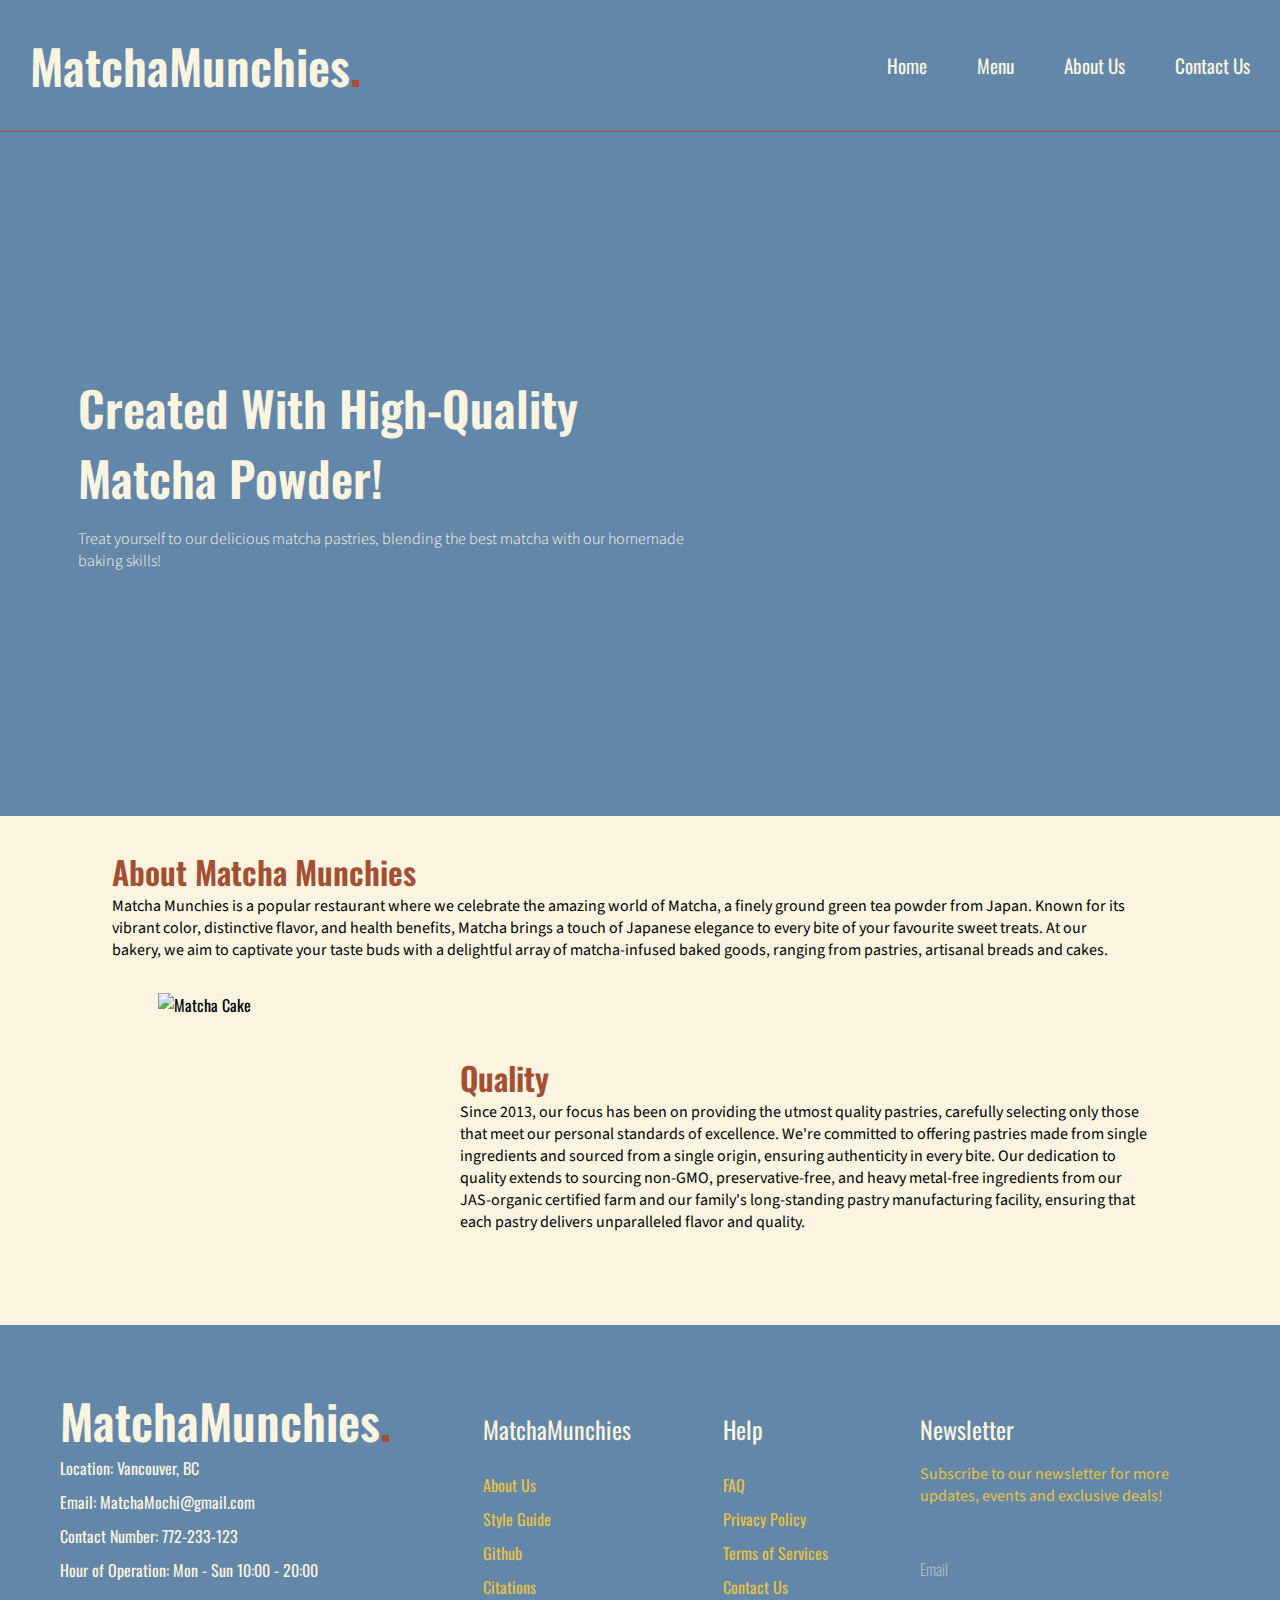
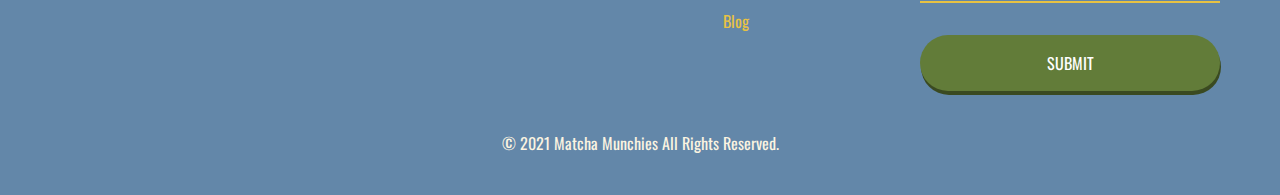
==== about-us.html @ 97a37f72 "Edit all html and css" ====
<!DOCTYPE html>
<html lang="en">

<head>
  <meta charset="utf-8" />
  <meta name="viewport" content="width=device-width, initial-scale=1.0">
  <title>About Us</title>

  <link rel="stylesheet" href="css/main3.css">
  <link rel="stylesheet" href="https://fonts.googleapis.com/css?family=Oswald">
	<link rel="stylesheet" href="https://fonts.googleapis.com/css?family=Source%20Sans%20Pro">
	  <link rel="stylesheet" href="https://fonts.googleapis.com/css2?family=Material+Symbols+Outlined:opsz,wght,FILL,GRAD@24,400,0,0">

</head>


<body class="about-us-page">

  <header>
    <nav class="navbar">
        <a class="logo" href="index.html">MatchaMunchies<span>.</span></a>
        <ul class="menu-links">
          <li><span id="close-menu-btn" class="material-symbols-outlined">close</span></li>
            <li><a href='index.html'>Home</a></li>
            <li><a href='menu.html'>Menu</a></li>
            <li><a href='about-us.html'>About Us</a></li>
            <li><a href='contact.html'>Contact Us</a></li>
        </ul>
        <span id="hamburger-btn" class="material-symbols-outlined">menu</span>
    </nav>
  </header> 

  <script>
    const header = document.querySelector("header");
    const hamburgerBtn = document.querySelector("#hamburger-btn");
    const closeMenuBtn = document.querySelector("#close-menu-btn");

    <!-- for mobile -->
    hamburgerBtn.addEventListener("click", () => header.classList.toggle("show-mobile-menu"));

    closeMenuBtn.addEventListener("click", () => hamburgerBtn.click());
 
  </script>
  

    <!-- Matcha restaurant: https://www.chiangmaicitylife.com/clg/food-drink/coffeeshops-tearooms/magokoro-teahouse-and-matcha-cafe/-->
    <!-- About Us Hero Image: https://chef.studio/matcha-choux-au-craquelin/-->

    <br><br><br><br>
    <!--
    <div class="hero-container">
      <img src="image/pastries.png" alt="Pastry" class="hero-image image-right">
      <blockquote>Treat yourself to our delicious matcha pastries, blending the best matcha with our homemade baking skills!</blockquote>
    </div>
  -->

    <section class="hero-section">
      <div class="content">
        <h2>Created With High-Quality Matcha Powder!</h2>
          <p>Treat yourself to our delicious matcha pastries, blending the best matcha with our homemade baking skills!</p>
      </div>
    </section>
    
    <section class="about-detail">
      <div class="about-company">
        <div class="about-company-detail">
          <h2 class="about-company-title">About Matcha Munchies</h2>
            <p class="about-company-description">Matcha Munchies is a popular restaurant where we celebrate the amazing world of Matcha, a finely ground green tea powder from Japan. 
            Known for its vibrant color, distinctive flavor, and health benefits, Matcha brings a touch of Japanese elegance to every bite of your favourite sweet treats. 
            At our bakery, we aim to captivate your taste buds with a delightful array of matcha-infused baked goods, ranging from pastries, artisanal breads and cakes.</p>
        </div>
        <div class="about-company-image">
          <picture>
            <source media="(max-width: 768px)" srcset="image/cafe-x2.png 1x">
            <img srcset="image/cafe-x1.png 1x">
          </picture>
        </div>
      </div>
    </section>

      <div class="spacing"></div>

      <!--
      <section class="about-quality">
        <div class="about-quality-image">
          <img src="image/updatesimg2.png" alt="Matcha Cake" class="about-quality-cake-image image-left" width="300" height="300">
        </div>
        <div class="about-quality-detail">
          <h2 class="about-quality-title">Quality</h2>
            <p class="about-quality-description">Since 2013, our focus has been on providing the utmost quality pastries, carefully selecting only those that meet our personal standards of excellence. 
            We're committed to offering pastries made from single ingredients and sourced from a single origin, ensuring authenticity in every bite.
            Our dedication to quality extends to sourcing non-GMO, preservative-free, and heavy metal-free ingredients from our JAS-organic certified farm and our family's long-standing pastry manufacturing facility, ensuring that each pastry delivers unparalleled flavor and quality.</p>
        </div>
      -->

      <section class="about-quality">
        <div class="about-quality-image">
          <img src="image/updatesimg2.png" alt="Matcha Cake" class="about-quality-cake-image image-left" width="300" height="300">
        </div>
        <div class="about-quality-detail">
          <h2 class="about-quality-title">Quality</h2>
            <p class="about-quality-description">Since 2013, our focus has been on providing the utmost quality pastries, carefully selecting only those that meet our personal standards of excellence. 
            We're committed to offering pastries made from single ingredients and sourced from a single origin, ensuring authenticity in every bite.
            Our dedication to quality extends to sourcing non-GMO, preservative-free, and heavy metal-free ingredients from our JAS-organic certified farm and our family's long-standing pastry manufacturing facility, ensuring that each pastry delivers unparalleled flavor and quality.</p>
        </div>
      </section>

    <footer>
      <div class="footer-row">
  
         <div class="footer-contact-information">
          <a class="logo">MatchaMunchies<span>.</span></a>
            <ul class="footer-link">
              <li>Location: Vancouver, BC</li>
              <li>Email: MatchaMochi@gmail.com</li>
              <li>Contact Number: 772-233-123</li>
              <li>Hour of Operation: Mon - Sun 10:00 - 20:00</li>
            </ul>
        </div>
  
        <div class="footer-col">
          <h4>MatchaMunchies</h4>
          <ul class="footer-links">
            <li><a href="about-us.html">About Us</a></li>
            <li><a href="style-guide.html">Style Guide</a></li>
            <li><a href="https://github.com/Frentzen100/P02---Style-Guide">Github</a></li>
            <li><a href="citation.html">Citations</a></li>
          </ul>
        </div>
  
        <div class="footer-col">
          <h4>Help</h4>
          <ul class="footer-links">
            <li><a href="#">FAQ</a></li>
            <li><a href="#">Privacy Policy</a></li>
            <li><a href="#">Terms of Services</a></li>
            <li><a href="contact.html">Contact Us</a></li>
            <li><a href="#">Blog</a></li>
          </ul>
        </div>
  
        <div class="footer-col">
          <h4>Newsletter</h4>
          <p>
            Subscribe to our newsletter for more updates, events and exclusive deals!
          </p>
          <div class="form-group">
              <input type="text" required />
              <label>Email</label>
              <input type = "submit" value ="Submit" />
          </div>
        </div>
      </div>
      <span class="copyright">&copy;  2021 Matcha Munchies All Rights Reserved. </span>
    </footer>


   
  

  
 
</body>

</html>
---- css/main3.css ----
/* Colours for reference */
:root{
    --moody-indigo: #6387A9;
    --candlelight-ivory: #FBF4E1;
    --granite-gray: #636363;
    --gainsboro: #DDDDDD;
    --gray: #7c7d80;
    --cambridge-blue: #9DBEB7;
    --chestnut: #A44F32;
    --silver-clarice: #AAAAAA;
    --dark-green: #006400;
    --cadetblue: #5F9EA0;
    --white: #FFFFFF;
    --xanthous: #E5BC30;
    --harvest-gold: #E39600;
    --maize: #E8C242;
    --spanish-grey: #9E9E9E;
    --green: #008000;
    --black: #000000;
    --maximum-green: #627C39;
}

/* General Styling */
* {
    margin: 0;
    padding: 0;
    box-sizing: border-box;
    font-family: Oswald, sans-serif;
}

html {
    scroll-behavior: smooth;
}

h1 {
  font-family: Oswald, sans-serif;
  font-weight: 900;
  font-size: 4rem;
  color: var(--candlelight-ivory);
}
  
h2 { 
  font-family: Oswald, sans-serif;
  font-weight: 600;
  font-size: 2rem;
  color: var(--chestnut);
}
  
h3 {
  font-family: Oswald, sans-serif;
  font-weight: 500;
  font-size: 1.5rem;
  color: var(--moody-indigo);
}
  
h4{
  font-family: Oswald, sans-serif;
  font-weight: 400;
  font-size: 1.1rem;
  color: var(--granite-gray);
  line-height: 1.6rem;
}
  
p {
  font-family: Source Sans Pro, sans-serif;
}

.element {
  margin-top: 5rem;
  margin-bottom: 5rem;
  padding: 30px;
}

.homepage, .about-us-page, .contact-page, .menu-page {
  background-color: var(--candlelight-ivory);
}


/* Button Styling */
.button {
  padding: 10px 40px;
  font-family: Oswald;
  font-size: 1rem;
  text-align: center;
  cursor: pointer;
  outline: none;
  color: var(--white);
  background-color: var(--xanthous);
  color: var(--chestnut);
  border: none;
  border-radius: 60px;
  box-shadow: 0 5px var(--harvest-gold);
  /*
  position: absolute;
  left: 50%;
  transform: translate(-50%, -50%);
  */
  margin-left: -8rem;
  margin-top: -2rem;
  text-decoration: none;
  
}

.button:hover {background-color: var(--maize);}

.button:active {
  background-color: var(--harvest-gold);
  box-shadow: 0 5px var(--harvest-gold);
}
/* ---------- HOME PAGE ----------*/

/* Header Styling */
header {
    position: fixed;
    top: 0;
    left: 0;
    width: 100%;
    padding: 30px;
    background-color: var(--moody-indigo);
    z-index: 9999; 
    border-bottom: solid 1px var(--chestnut);
}

header .navbar {
    display: flex;
    justify-content: space-between;
    max-width: 1300px;
    margin: 0 auto;
    align-items: center;
}

/* Navbar Styling */
.navbar .logo {
    color: var(--candlelight-ivory);
    font-weight: 600;
    font-size: 3rem;
    text-decoration: none;
    margin-right: 10px;
}

.navbar .logo span {
    color: var(--chestnut);
}

.navbar .menu-links {
    display: flex;
    list-style: none;
    gap: 50px;
}

.navbar a {
    color: var(--candlelight-ivory);
    text-decoration: none;
    transition: 0.2s ease;
    font-size: 1.2rem;
}

.navbar a:hover {
    color: var(--chestnut);
}

/* Hero Section Styling */
.hero-section {
    height: 80vh;
    background-color: var(--moody-indigo);
    background-position: center;
    background-size: cover;
    display: flex;
    align-items: center;
    padding: 0 30px;
    margin-bottom: 2rem;
}

.hero-section .content {
  /*
    max-width: 1300px;
    width: 100%;
    margin: 0 auto;
    */
    margin-left: 3rem;
    color: var(--candlelight-ivory);
    width: 50%;
}

.hero-section .content h2 {
    font-size: 3rem;
    line-height: 70px;
    color: var(--candlelight-ivory);
    margin-top: 2rem;
}

.hero-section .content p {
    font-weight: 300;
    margin-top: 15px;
}

.hero-section .button {
  padding: 10px 50px;
  font-family: Oswald;
  font-size: 1rem;
  cursor: pointer;
  outline: none;
  background-color: var(--xanthous);
  color: var(--chestnut);
  border: none;
  border-radius: 60px;
  box-shadow: 0 5px var(--harvest-gold);
  margin-top: 2.5rem;
  margin-left: 0;
}

#homepage-hero-button:hover{
  background-color: var(--maize);
  color: var(--chestnut);
}

#homepage-hero-button:focus{
  background-color: var(--harvest-gold);
}

/*
.hero-section .content button {

    padding: 10px 40px;
    font-family: Oswald;
    font-size: 1rem;
    text-align: center;
    cursor: pointer;
    outline: none;
    color: var(--white);
    background-color: var(--xanthous);
    color: var(--chestnut);
    border: none;
    border-radius: 60px;
    box-shadow: 0 5px var(--harvest-gold);
    margin-top: 2rem;
}
*/

.hero-section .content button:hover {
    background-color: var(--maize);
    color: var(--candlelight-ivory); 
}

.hero-section .content .button:active {
    background-color: var(--harvest-gold);
    box-shadow: 0 5px var(--harvest-gold);
    transform: translateY(4px);
}

.cart-icon{
  width: 70px;
  height: 70px;
  position: fixed;
  bottom: 0;
  right: 0;
  transform: translate(-1rem,-1rem);
  border-radius: 50%;
  border: 2px solid var(--chestnut);
  padding: 0.25rem;
  z-index: 100;
  background-color: var(--candlelight-ivory)
}
/*
.featured-button{
  position: center;
  margin: 0 auto;
  text-decoration: none;
  display: block;
  margin-top: 2rem;
}
*/

.hero-section .image{
  margin-left: 4rem;
}

/* Styling for the hamburger navigation */
#close-menu-btn {
    position: absolute;
    right: 20px;
    top: 20px;
    cursor: pointer;
    display: none;
}

#hamburger-btn {
    color: var(--candlelight-ivory);
    cursor: pointer;
    display: none;
}

/* Layout for News & Updates:  */
.image-left, .image-right
{
  margin: 0 auto;
  width: 80%;

}

/*Featured Product Styling*/
.featured-product-title, .featured-product-subtitle{
   width: 100%;
   text-align: center;
}

.featured-product-title{
  font-size: 3rem;
}

#featured-button{
  position: absolute;
  left: 55%;
  width: 200px;
}

/*Arrow Styling */
.arrow{
  margin-left: 1rem;
}

.round-image{
  border-radius: 25px;
}

/* ---------- MENU PAGE ----------*/


.navbar2 img{
  float: right;
  margin-right: 1rem;
}

.menu-product .product{
  margin-left: 5vw;
}

.product-cards{
  display: flex;
  flex-wrap: wrap;
  width: 90%;
  margin: 0 auto;
}


.product img, .featured-product img{
  transition: transform 0.3s ease;

}

.product img:hover , .featured-product img:hover{
  transition: transform 0.3s ease;
  transform: scale(0.9);
  opacity: 1;
}

.menu-page .element {
  margin-top: 10rem;
}

.product, .featured-product {
  padding: 20px 40px 0px;
  padding-right: 3rem;
  padding-left: 2.5rem;
  padding-bottom: 3rem;
  border-radius: 16px;
  margin-top: 5rem;
  text-align: center;
  margin-left: 2rem;
  width: 30%;

}

/*
.product{
  border: solid 1px var(--chestnut);
}
*/

.product-description{
  margin-top: 1rem;
}

.product-description a{
  font-weight: 700;
 }

.product-price a, .product-description a{
  text-decoration: none;
  color: var(--cadetblue);
}

.product-price a:hover, .product-description a:hover{
  color: var(--dark-green);
  transition-property: color; 
  transition-duration: 0.5s;
}

.product-description a:focus,  .product-price a:focus{
  text-decoration: underline;
}

.product input[type="submit"] {
  font-family: Oswald;
  font-size: .8rem;
  background-color: var(--maximum-green);
  box-shadow: 1px 4px 0 #3A4A21;
  border-radius: 4rem;
  color: white;
  padding: 1em 1em;
  position: relative;
  text-decoration: none;
  text-transform: uppercase;
  border: none; 
  cursor: pointer;
  margin-top: 2rem;
}

.product input[type="submit"]:hover {
  background-color: #4b5f2a;
}

.product input[type="submit"]:active {
  box-shadow: none;
  top: 5px;
}

.product-image, .product-description, .product-price{
  margin: 0 auto;
  padding-left: 0;
}


/* ---------- PRODUCT PAGE ----------*/

.menu-hero-product{
  display: flex;
}

.menu-hero-product h2{
  font-size: 5rem;
}


.menu-hero-product .product-image{
  width: 500px;
  height: 500px;
  margin-top: 1rem;
  margin-left: 5rem;
}

.menu-hero-product .product-image img:hover{
  opacity: 1;
}
.menu-hero-product .product-description{
  width: 60%;
  margin-left: 5rem;
  padding-top: 1rem;
  padding: 3rem;
}

.menu-hero-product .product-image {
  width: 35%;
}

.main-product-button{
  margin-top: 2rem;
}

.fullscreen{
  position: absolute;
  z-index: 9999;
  width: 100%;
  height: 57vw;
  background-color: rgba(0,0,0, 0.8);
  display: flex;
  justify-content: center;
  align-items: center;
  top: 0;
  left: 0;
  /*
  left: 35%;
  top: 28%;
  */
}





/* ---------- ABOUT US PAGE ----------*/

/* Hero Section Styling */
.hero-container{
    margin-top: 1.3rem;
    margin-bottom: 5rem;
    display: flex;
    background-size: cover;
}

.hero-container img {
    width: 100%;
}
/* .hero-image{
    height: auto;
    width: 100%;
    filter: brightness(50%);
    opacity: 0.8;
} */

blockquote {
    position: absolute;
    color: var(--white);
    font-size: 2rem;
    text-align: center;
    transform: translate(-50%, -50%);
    top: 70%; 
    left: 50%;
    margin-left: -1rem;
    width: 100%;
}


/* About Section Styling */

  .about-detail{
    padding: 0 5rem;
  }
  
  .about-company, .about-quality{
    display: flex;
    margin: 0 auto;

  }
  
  .about-company-detail, .about-quality-detail{
    margin-top: auto;
    margin-bottom: auto;
  }
  
  .about-company-detail{
     margin-right: 2rem;
  }
  
  .about-quality-detail{
     margin-left: 2rem;
  }

  .about-quality{
     width: 80%;
     margin-top: 2rem;
  }

  .about-detail{
    width: 95%;
    margin-left: 2rem;

 }

/* ---------- CONTACT PAGE ---------- */

.feedback_container {
  border-radius: 5px;
  background-color: var(--candlelight-ivory);
  padding: 20px;
  width: 90%;
  margin: 0 auto;
  margin-top: 8rem;
}

.feedback_container [type=text], select, textarea{
  width: 100%;
  font-family: Source Sans Pro, sans-serif;
  padding: 12px;
  border: 1px solid var(--moody-indigo);
  border-radius: 4px;
  box-sizing: border-box;
  resize: vertical;
}

.feedback_container label {
  font-family: Oswald, sans-serif;
  color: var(--moody-indigo);
  padding: 12px 12px 12px 0;
  display: inline-block;
}

.col-25 {
  float: left;
  width: 25%;
  margin-top: 6px;
}

.col-75 {
  float: left;
  width: 75%;
  margin-top: 6px;
}

.row:after {
  content: "";
  display: table;
  clear: both;
}

.feedback_container input[type="submit"] {
  font-family: Oswald;
  font-size: 1rem;
  background-color: var(--maximum-green);
  box-shadow: 1px 4px 0 #3A4A21;
  border-radius: 4rem;
  color: white;
  padding: 1em 2em;
  position: relative;
  text-decoration: none;
  text-transform: uppercase;
  border: none; 
  cursor: pointer;
  margin-top: 2rem;
}

.feedback_container input[type="submit"]:hover {
  background-color: #4b5f2a;
}

.feedback_container input[type="submit"]:active {
  box-shadow: none;
  top: 5px;
}

#contactus-button{
  width: 300px;
  position: absolute;
  right: 0;
  margin-right: 5.8rem;
}

/*--------------------CHECKOUT PAGE----------------------*/


.cart{
  width: 80%;
  margin: 0 auto;
}

table{
  width: 100%;
}

th:first-child,
td:first-child {
  width: 70%; /* Set width of the first column to 60% */
}

th.totals, td.totals, th.quantitys, td.quantitys {
  width: 15%; 
}


th.totals, td.totals{
  text-align: right;
}

th.quantitys, td.quantity, th.products{
  text-align: left;
}

.cart-title{
  margin-bottom: 2rem;
}


.checkout-navbar{
  border: solid 1px var(--granite-gray);
}

.cart img:hover{
  transform: scale(0.85);
  opacity: 1;
}


.cart-image-nav{
  width: 150px;
  height: 150px;
}

.checkout-item{
  display: flex;
  position: relative;
  padding-bottom: 30px;
  padding-top: 30px;
  border-color: var(--granite-gray);
  border-width: 0.1rem;
}

.checkout-item-text{
  margin-left: 60px;
  margin-top: 20px;
}

.checkout-item-description{
  font-size: 2rem;
   width: 14rem;
}

.checkout-item-price, .checkout-item-quantity, .checkout-item-total{
  font-weight: 100;
}

.checkout-item-price, .checkout-item-quantity, .checkout-item-description{
  margin-top: 20px;
}

.checkout-item-total{
  text-align: right;
  width: 97%;
  margin-left: 20px;
  margin-top:  60px;
  position: absolute;
}

.checkout-total {
  text-align: right;
  padding-right: 10px;
  font-size: 2rem;
  padding-top: 1.75rem;
  padding-bottom: 1.75rem;
}

.checkout-button{
   float: right;
   width: 300px;
   font-size: 2rem;
   padding: 1em 1em;
}

.checkout-item-image{
  margin-top: 1.75rem;
}

.vertical-line{
  width: 1px;
  margin-left: 5rem;
  background-color: var(--gray);
  margin-top: 1rem;
}

.horizontal-line{
  border: 0.25px solid red;
  height: 1px;
  width: 100%;
}

.checkout-footer{
  margin-top: 50rem;
}


/*--------------------PAYMENT PAGE----------------------*/

.payment{
  width: 40%;
  margin: 0 auto;
}

.form-group {
  position: relative;
  padding: 20px 0;
  width: 300px;
  max-width: 100%;
  margin: 0 auto;
  }
  
  .form-group input {
  border: none;
  border-bottom: 2px solid var(--chestnut);
  background-color: #FBF4E1;
  color: #333;
  display: block;
  font-size: 16px;
  padding: 10px 0;
  width: 100%;
  margin-bottom: 1.5rem;
  
  }
  
  .form-group label {
  color: #A44F32;
  opacity: 0.6;
  font-family: Oswald;
  font-size: 16px;
  font-weight: 100;
  position: absolute;
  top: 0;
  left: 0;
  pointer-events: none;
  transform: translateY(30px);
  }
  
  .form-group input:valid,
  .form-group input:focus {
  outline: none;
  }
  
  .form-group input:valid + label,
  .form-group input:focus + label {
  color: #A44F32;
  opacity: 1;
  font-size: 14px;
  transform: translateY(0);
  }
  
  .form-group label {
  transition: all 0.2s ease-in-out;
  }

  
label[for="card-number"]{
  transform: translateY(100px);
}

label[for="expiry-date"]{
  transform: translateY(170px);
}

label[for="cvv"]{
  transform: translateY(245px);
}

.form-group input:valid + label[for="card-number"], .form-group input:focus + label[for="card-number"] {
  margin-top: 4.5rem;
}

.form-group input:valid + label[for="expiry-date"], .form-group input:focus + label[for="expiry-date"] {
  margin-top: 9rem;
}

.form-group input:valid + label[for="cvv"], .form-group input:focus + label[for="cvv"] {
  margin-top: 13.5rem;
}

.submit-button{
  margin-top: 3rem;
  text-decoration: none;
}

input[type="submit"] {
  font-family: Oswald;
  font-size: 0.7rem;
  background-color: var(--maximum-green);
  box-shadow: 1px 4px 0 #3A4A21;
  border-radius: 4rem;
  color: white;
  padding: 1em 2em;
  position: relative;
  text-decoration: none;
  text-transform: uppercase;
  border: none; 
  cursor: pointer;
}

input[type="submit"]:hover {
  background-color: #4b5f2a;
}

input[type="submit"]:active,
input[type="reset"]:active {
  box-shadow: none;
  top: 5px;
}

/* Thank You Message */

.message {
  text-align: center;
  margin-top: 10rem;
  margin-bottom: 3rem;
}
.message h1 {
  font-family: Oswald, sans-serif;
  font-size: 3rem;
  color: var(--moody-indigo);
}

.message h2 {
  font-family: Oswald, sans-serif;
  font-size: 2rem;
  color: var(--chestnut);
  margin-top: 10px;
}

#order-message{
  margin-bottom: 3rem;
}
#back-to-menu-button{
  margin: 0 auto;
}


/* Footer Styling */
/* Footer source from: https://www.codingnepalweb.com/create-responsive-footer-html-css-only/ */

footer {
  position: absolute;
  background: var(--moody-indigo);
  margin-top: 2rem;
  left: 50%;
  transform: translate(-50%);
  width: 100%;  
}

footer .logo {
    color: var(--candlelight-ivory);
    font-weight: 600;
    font-size: 3rem;
    text-decoration: none;
    margin-top: 2rem;
}

footer .logo span {
    color: var(--chestnut);
}

footer .footer-row {
    display: flex;
    flex-wrap: wrap;
    justify-content: space-between;
    gap: 3.5rem;
    padding: 60px;
}

.footer-row .footer-col h4 {
    color: var(--candlelight-ivory);
    font-size: 1.5rem;
}

.footer-col{
  padding-top: 2rem;
}

.footer-col .footer-links { 
    margin-top: 30px;
}

.footer-col .footer-links li, .footer-contact-information li{
    list-style: none;
    margin-bottom: 10px;
}

.footer-contact-information li{
  color: var(--candlelight-ivory);
}

.footer-col .footer-links li a {
    text-decoration: none;
    color: var(--maize);
    transition: color 0.3s ease;
}

.footer-col .footer-links li a:hover {
  color: var(--chestnut);
}

.footer-col p {
  margin: 20px 0;
  color: var(--maize);
  max-width: 300px;
}

.footer .form-group {
    position: relative;
    padding: 20px 0;
    width: 300px;
    max-width: 100%;
}
    
footer .form-group input {
    border: none;
    border-bottom: 2px solid var(--maize);
    background-color: var(--moody-indigo);
    color: #333;
    display: block;
    font-size: 16px;
    padding: 10px 0;
    padding-top: 20px;
    width: 100%;
}

footer .form-group label {
    color: var(--candlelight-ivory);
    opacity: 0.6;
    font-family: Oswald;
    font-size: 1rem;
    font-weight: 100;
    position: absolute;
    top: 0;
    left: 0;
    pointer-events: none;
    transform: translateY(30px);
}
    
footer .form-group input:valid,
    .form-group input:focus {
    outline: none;
}
    
footer .form-group input:valid + label, 
footer .form-group input:focus + label {
    color: var(--candlelight-ivory);
    opacity: 1;
    font-size: 1.5rem;
    transform: translateY(0);
}
    
footer .form-group label {
    transition: all 0.2s ease-in-out;
}

footer input[type="submit"] {
    font-family: Oswald;
    font-size: 1rem;
    background-color: var(--maximum-green);
    box-shadow: 1px 4px 0 #3A4A21;
    border-radius: 4rem;
    color: white;
    padding: 1em 1em;
    position: relative;
    text-decoration: none;
    text-transform: uppercase;
    border: none; 
    cursor: pointer;
    margin-top: 2rem;
  }

footer input[type="submit"]:hover {
    background-color: #4b5f2a;
}
  
footer input[type="submit"]:active {
    box-shadow: none;
    top: 5px;
}

.copyright{
  position: absolute;
  width: 100%;
  text-align: center;
  margin-top: -4rem;
  color: var(--candlelight-ivory);
}


/* Media Queries */

@media (max-width: 1070px){
  .about-company, .about-quality{
    display: block;
  }

  .about-us-page .hero-section{
    margin-top: -2.2rem;
  }

  .about-quality{
    display: flex;
    flex-wrap: wrap;
  }

  .about-quality-detail, .about-company-detail{
    text-align: center;
    order: 1;
  }

  .about-quality-title, .about-company-title{
    margin-bottom: 1rem;
  }

  .about-company-detail, .about-company-image{
    margin: 0 auto;
    text-align: center;
  }

  .about-quality-detail{
    order: 1;
    max-width: 80%;
    margin: 0 auto;

  }

  .about-company-image{
    margin-left: -1.5rem;
    margin-bottom: 4rem;
  }

  .about-quality-image{
    order: 2;
    margin: 0 auto;
  }

  .about-company-image, .about-quality-image{
    margin-top: 1rem;
  }

  .checkout-item-text, td.quantitys, td.totals{
    margin-top: -1rem;
  }

  .product{
    width: 40%;
  }

  .menu-hero-product h2{
    font-size: 2.5rem;
  }
}

@media (max-width: 768px) {
  header {
    padding: 10px;
  }

  header.show-mobile-menu::before {
    content: "";
    position: fixed;
    left: 0;
    top: 0;
    width: 100%;
    height: 100%;
    backdrop-filter: blur(5px);
  }

  .navbar .logo {
    font-size: 1.7rem;
  }
  #hamburger-btn {
    display: block;
    color: var(--candlelight-ivory);
  }
 
#close-menu-btn {
    display: block;
    color: var(--chestnut);
    background-color: var(--maize);
    border-radius: 20%;
  }

  .navbar .menu-links {
    position: fixed;
    top: 0;
    left: -250px;
    width: 250px;
    height: 100vh;
    background: var(--candlelight-ivory);
    flex-direction: column;
    padding: 70px 40px 0;
    transition: left 0.2s ease;
  }

  header.show-mobile-menu .navbar .menu-links {
    left: 0;
  }

  .navbar a {
    color: var(--chestnut);
  }

  .hero-section{
    display: block;
    height: auto;
  }

  .hero-section .content {
    text-align: center;
    margin: 0 auto;
  }

  .hero-section .content :is(h2, p) {
    max-width: 100%;
  }

  .hero-section .content h2 {
    font-size: 2.3rem;
    line-height: 60px;
  }
  
  .hero-section .content button {
    padding: 15px 20px;
    margin: 0 auto;
    margin-top: 5rem;
    margin-left: -17rem;
    margin-bottom: 2rem;
  }

  .hero-section .image {
    margin: 0 auto;
    text-align: center;
  }
  
  .footer {
    position: relative;
    bottom: 0;
    left: 0;
    transform: none;
    width: 100%;
  }

  .footer .footer-row {
    padding: 20px;
    gap: 1rem;
  }

  .cart-and-payment{
    display: block;
  }

  .cart, .payment{
    width: 80%;
  }

  .payment{
    margin-top: 2rem;
    margin-left: 0;
  }

  .product, .featured-product{
    width: 90%;
    margin-left: 0.75rem;
    height: 30rem;
  }

  .about-company, .about-quality{
    display: block;
  }

  .about-us-page .hero-section{
    margin-top: -4.2rem;
  }

  .about-quality{
    display: flex;
    flex-wrap: wrap;
  }

  .about-quality-detail, .about-company-detail{
    text-align: center;
    order: 1;
  }

  .about-quality-title, .about-company-title{
    margin-bottom: 1rem;
  }

  .about-quality-detail{
    order: 1;
    width: 100%;
  }

  .about-quality-image{
    order: 2;
  }

  .checkout-item-description{
    font-size: 1.5rem;
    width: 6.25rem;
  }

  .checkout-footer{
    margin-top: 5rem;
  }

  .product-cards{
    display: block;
  }

  .product img{
    display: block;
    transition: none;
    margin-top: 2rem;
    margin-bottom: 4rem;
    transform: scale(1.5);
  }

  .product img:hover{
    transform: scale(1.4);
  }

  .menu-hero-product{
    display: block;
    margin-top: -6rem;
  }

  .menu-hero-product .product-image{
    margin: 0 auto;
    width: 50%;
  }

  .menu-hero-product .product-description{
    width: 90%;
  }

  .menu-hero-product .product-image {
    width: 40%;
    height: auto;
  }

  
}

@media screen and (min-width: 320px)
{
  .image-left, .image-right
  {
    display: flex;
    align-items: center;
  }

  .image-left img
  {
    margin-right: 1em;
    float: left;
  }

  .image-right img
  {
    order: 1;
    margin-left: 1em;
    float: right; 
  }

}
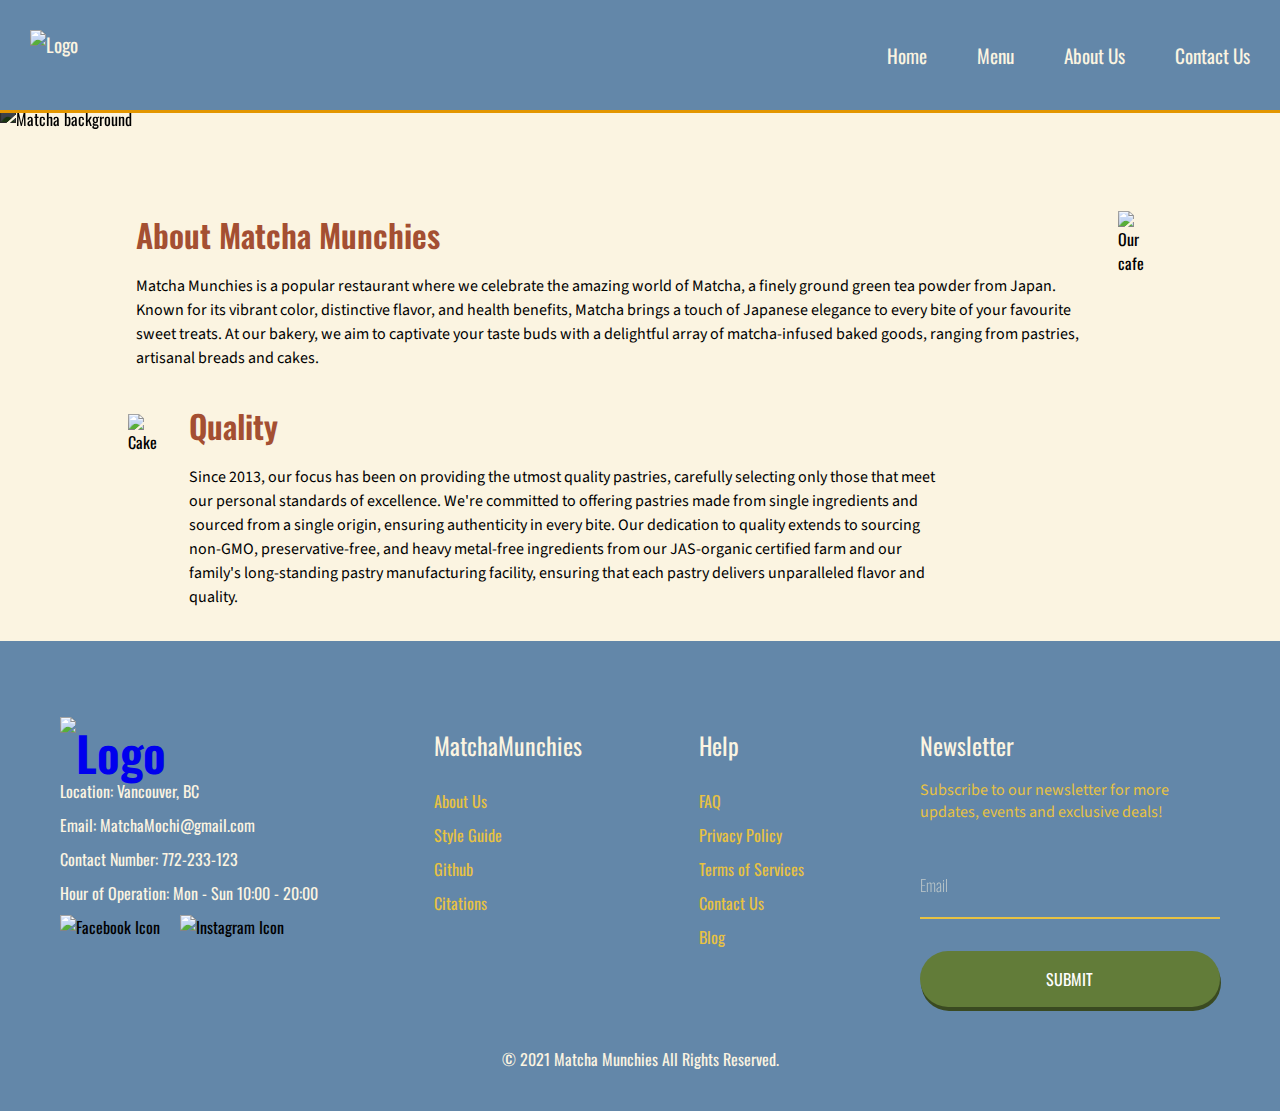
==== commit cf205bc6: "Edit html and css" ====
--- a/about-us.html
+++ b/about-us.html
@@ -4,31 +4,37 @@
 <head>
   <meta charset="utf-8" />
   <meta name="viewport" content="width=device-width, initial-scale=1.0">
-  <title>About Us</title>
-
+  <title>Home</title>
   <link rel="stylesheet" href="css/main3.css">
+  <link rel="stylesheet" href="css/media.css">
+  <link rel="stylesheet" href="css/homepage.css">
+  <link rel="stylesheet" href="css/menu.css">
+  <link rel="stylesheet" href="css/checkout.css">
   <link rel="stylesheet" href="https://fonts.googleapis.com/css?family=Oswald">
-	<link rel="stylesheet" href="https://fonts.googleapis.com/css?family=Source%20Sans%20Pro">
-	  <link rel="stylesheet" href="https://fonts.googleapis.com/css2?family=Material+Symbols+Outlined:opsz,wght,FILL,GRAD@24,400,0,0">
-
+  <link rel="stylesheet" href="https://fonts.googleapis.com/css?family=Source%20Sans%20Pro">
+  <link rel="stylesheet" href="https://fonts.googleapis.com/css2?family=Material+Symbols+Outlined:opsz,wght,FILL,GRAD@24,400,0,0">
+  <!-- Hamburger icon from https://fonts.google.com/icons -->
 </head>
 
 
 <body class="about-us-page">
 
-  <header>
+  <header>   
     <nav class="navbar">
-        <a class="logo" href="index.html">MatchaMunchies<span>.</span></a>
-        <ul class="menu-links">
-          <li><span id="close-menu-btn" class="material-symbols-outlined">close</span></li>
-            <li><a href='index.html'>Home</a></li>
-            <li><a href='menu.html'>Menu</a></li>
-            <li><a href='about-us.html'>About Us</a></li>
-            <li><a href='contact.html'>Contact Us</a></li>
-        </ul>
-        <span id="hamburger-btn" class="material-symbols-outlined">menu</span>
+      <div class="logo">
+        <a href="#"><img src="image/logo2.png" alt="Logo" class="img-bottom"></a>
+        <a href="#"><img src="image/logo1.png" class="img-top" alt="Logo"></a>
+      </div>
+      <ul class="menu-links">
+          <span id="close-menu-btn" class="material-symbols-outlined">close</span>
+          <li><a href='index.html'>Home</a></li>
+          <li><a href='menu.html'>Menu</a></li>
+          <li><a href='#'>About Us</a></li>
+          <li><a href='contact.html'>Contact Us</a></li>
+      </ul>
+      <span id="hamburger-btn" class="material-symbols-outlined">menu</span>
     </nav>
-  </header> 
+  </header>
 
   <script>
     const header = document.querySelector("header");
@@ -46,20 +52,11 @@
     <!-- Matcha restaurant: https://www.chiangmaicitylife.com/clg/food-drink/coffeeshops-tearooms/magokoro-teahouse-and-matcha-cafe/-->
     <!-- About Us Hero Image: https://chef.studio/matcha-choux-au-craquelin/-->
 
-    <br><br><br><br>
-    <!--
-    <div class="hero-container">
-      <img src="image/pastries.png" alt="Pastry" class="hero-image image-right">
-      <blockquote>Treat yourself to our delicious matcha pastries, blending the best matcha with our homemade baking skills!</blockquote>
+
+   <div class="about-hero-content">
+      <img src="image/matcha.png" alt="Matcha background">
+      <h2>About Us</h2>
     </div>
-  -->
-
-    <section class="hero-section">
-      <div class="content">
-        <h2>Created With High-Quality Matcha Powder!</h2>
-          <p>Treat yourself to our delicious matcha pastries, blending the best matcha with our homemade baking skills!</p>
-      </div>
-    </section>
     
     <section class="about-detail">
       <div class="about-company">
@@ -71,31 +68,21 @@
         </div>
         <div class="about-company-image">
           <picture>
-            <source media="(max-width: 768px)" srcset="image/cafe-x2.png 1x">
-            <img srcset="image/cafe-x1.png 1x">
+            <source media="(min-width: 768px)" srcset="image/cafe-x3.png 1x">
+            <source media="(min-width: 500px)" srcset="image/cafe-x4.png 1x">
+            <img srcset="image/cafe-x1.png 1x" alt="Our cafe">
           </picture>
         </div>
       </div>
     </section>
 
-      <div class="spacing"></div>
-
-      <!--
       <section class="about-quality">
         <div class="about-quality-image">
-          <img src="image/updatesimg2.png" alt="Matcha Cake" class="about-quality-cake-image image-left" width="300" height="300">
-        </div>
-        <div class="about-quality-detail">
-          <h2 class="about-quality-title">Quality</h2>
-            <p class="about-quality-description">Since 2013, our focus has been on providing the utmost quality pastries, carefully selecting only those that meet our personal standards of excellence. 
-            We're committed to offering pastries made from single ingredients and sourced from a single origin, ensuring authenticity in every bite.
-            Our dedication to quality extends to sourcing non-GMO, preservative-free, and heavy metal-free ingredients from our JAS-organic certified farm and our family's long-standing pastry manufacturing facility, ensuring that each pastry delivers unparalleled flavor and quality.</p>
-        </div>
-      -->
-
-      <section class="about-quality">
-        <div class="about-quality-image">
-          <img src="image/updatesimg2.png" alt="Matcha Cake" class="about-quality-cake-image image-left" width="300" height="300">
+          <picture>
+            <source media="(min-width: 768px)" srcset="image/cake-x1.png 1x">
+            <source media="(min-width: 500px)" srcset="image/cake-x2.png 1x">
+            <img srcset="image/cake-x1.png 1x" alt="Cake">
+          </picture>
         </div>
         <div class="about-quality-detail">
           <h2 class="about-quality-title">Quality</h2>
@@ -107,51 +94,56 @@
 
     <footer>
       <div class="footer-row">
-  
-         <div class="footer-contact-information">
-          <a class="logo">MatchaMunchies<span>.</span></a>
-            <ul class="footer-link">
-              <li>Location: Vancouver, BC</li>
-              <li>Email: MatchaMochi@gmail.com</li>
-              <li>Contact Number: 772-233-123</li>
-              <li>Hour of Operation: Mon - Sun 10:00 - 20:00</li>
-            </ul>
-        </div>
-  
-        <div class="footer-col">
-          <h4>MatchaMunchies</h4>
-          <ul class="footer-links">
-            <li><a href="about-us.html">About Us</a></li>
-            <li><a href="style-guide.html">Style Guide</a></li>
-            <li><a href="https://github.com/Frentzen100/P02---Style-Guide">Github</a></li>
-            <li><a href="citation.html">Citations</a></li>
-          </ul>
-        </div>
-  
-        <div class="footer-col">
-          <h4>Help</h4>
-          <ul class="footer-links">
-            <li><a href="#">FAQ</a></li>
-            <li><a href="#">Privacy Policy</a></li>
-            <li><a href="#">Terms of Services</a></li>
-            <li><a href="contact.html">Contact Us</a></li>
-            <li><a href="#">Blog</a></li>
-          </ul>
-        </div>
-  
-        <div class="footer-col">
-          <h4>Newsletter</h4>
-          <p>
-            Subscribe to our newsletter for more updates, events and exclusive deals!
-          </p>
-          <div class="form-group">
-              <input type="text" required />
-              <label>Email</label>
-              <input type = "submit" value ="Submit" />
-          </div>
-        </div>
-      </div>
-      <span class="copyright">&copy;  2021 Matcha Munchies All Rights Reserved. </span>
+
+        <div class="footer-contact-information">
+         <div class="logo">
+           <a href="#"><img src="image/logo2.png" alt="Logo"></a>
+           <a href="#"><img src="image/logo1.png" class="img-top" alt="Logo"></a>
+         </div>
+         
+         <ul class="footer-link">
+           <li>Location: Vancouver, BC</li>
+           <li>Email: MatchaMochi@gmail.com</li>
+           <li>Contact Number: 772-233-123</li>
+           <li>Hour of Operation: Mon - Sun 10:00 - 20:00</li>
+         </ul>
+         
+         <img src="image/facebook.svg" alt="Facebook Icon">
+         <img src="image/instagram.svg" alt="Instagram Icon" id="instagram">
+       </div>
+ 
+       <div class="footer-col">
+         <h4>MatchaMunchies</h4>
+         <ul class="footer-links">
+           <li><a href="about-us.html">About Us</a></li>
+           <li><a href="style-guide.html">Style Guide</a></li>
+           <li><a href="https://github.com/Frentzen100/P02---Style-Guide">Github</a></li>
+           <li><a href="citation.html">Citations</a></li>
+         </ul>
+       </div>
+ 
+       <div class="footer-col">
+         <h4>Help</h4>
+         <ul class="footer-links">
+           <li><a href="#">FAQ</a></li>
+           <li><a href="#">Privacy Policy</a></li>
+           <li><a href="#">Terms of Services</a></li>
+           <li><a href="contact.html">Contact Us</a></li>
+           <li><a href="#">Blog</a></li>
+         </ul>
+       </div>
+ 
+       <div class="footer-col">
+         <h4>Newsletter</h4>
+           <p>Subscribe to our newsletter for more updates, events and exclusive deals! </p>
+         <div class="form-group">
+             <input type="text" required />
+             <label>Email</label>
+             <input type = "submit" value ="Submit" onclick="goToTop()" >
+         </div>
+       </div>
+     </div>
+     <span class="copyright">&copy;  2021 Matcha Munchies All Rights Reserved. </span>
     </footer>
 
 
--- a/css/main3.css
+++ b/css/main3.css
@@ -76,6 +76,37 @@
   background-color: var(--candlelight-ivory);
 }
 
+hr{
+  width: 90%;
+  margin: 0 auto;
+  border: solid 1px var(--chestnut);
+  margin-top: 2rem;
+  display: none;
+}
+
+a{
+  text-decoration: none;
+}
+
+.logo {
+  width: 130px;
+  height: 195px;
+  position: relative;
+  display: inline-block;
+  height: 50px;
+}
+
+.logo .img-top {
+  display: none;
+  position: absolute;
+  top: 0;
+  left: 0;
+  z-index: 99;
+
+}
+.logo:hover .img-top {
+  display: inline;
+}
 
 /* Button Styling */
 .button {
@@ -108,382 +139,6 @@
   background-color: var(--harvest-gold);
   box-shadow: 0 5px var(--harvest-gold);
 }
-/* ---------- HOME PAGE ----------*/
-
-/* Header Styling */
-header {
-    position: fixed;
-    top: 0;
-    left: 0;
-    width: 100%;
-    padding: 30px;
-    background-color: var(--moody-indigo);
-    z-index: 9999; 
-    border-bottom: solid 1px var(--chestnut);
-}
-
-header .navbar {
-    display: flex;
-    justify-content: space-between;
-    max-width: 1300px;
-    margin: 0 auto;
-    align-items: center;
-}
-
-/* Navbar Styling */
-.navbar .logo {
-    color: var(--candlelight-ivory);
-    font-weight: 600;
-    font-size: 3rem;
-    text-decoration: none;
-    margin-right: 10px;
-}
-
-.navbar .logo span {
-    color: var(--chestnut);
-}
-
-.navbar .menu-links {
-    display: flex;
-    list-style: none;
-    gap: 50px;
-}
-
-.navbar a {
-    color: var(--candlelight-ivory);
-    text-decoration: none;
-    transition: 0.2s ease;
-    font-size: 1.2rem;
-}
-
-.navbar a:hover {
-    color: var(--chestnut);
-}
-
-/* Hero Section Styling */
-.hero-section {
-    height: 80vh;
-    background-color: var(--moody-indigo);
-    background-position: center;
-    background-size: cover;
-    display: flex;
-    align-items: center;
-    padding: 0 30px;
-    margin-bottom: 2rem;
-}
-
-.hero-section .content {
-  /*
-    max-width: 1300px;
-    width: 100%;
-    margin: 0 auto;
-    */
-    margin-left: 3rem;
-    color: var(--candlelight-ivory);
-    width: 50%;
-}
-
-.hero-section .content h2 {
-    font-size: 3rem;
-    line-height: 70px;
-    color: var(--candlelight-ivory);
-    margin-top: 2rem;
-}
-
-.hero-section .content p {
-    font-weight: 300;
-    margin-top: 15px;
-}
-
-.hero-section .button {
-  padding: 10px 50px;
-  font-family: Oswald;
-  font-size: 1rem;
-  cursor: pointer;
-  outline: none;
-  background-color: var(--xanthous);
-  color: var(--chestnut);
-  border: none;
-  border-radius: 60px;
-  box-shadow: 0 5px var(--harvest-gold);
-  margin-top: 2.5rem;
-  margin-left: 0;
-}
-
-#homepage-hero-button:hover{
-  background-color: var(--maize);
-  color: var(--chestnut);
-}
-
-#homepage-hero-button:focus{
-  background-color: var(--harvest-gold);
-}
-
-/*
-.hero-section .content button {
-
-    padding: 10px 40px;
-    font-family: Oswald;
-    font-size: 1rem;
-    text-align: center;
-    cursor: pointer;
-    outline: none;
-    color: var(--white);
-    background-color: var(--xanthous);
-    color: var(--chestnut);
-    border: none;
-    border-radius: 60px;
-    box-shadow: 0 5px var(--harvest-gold);
-    margin-top: 2rem;
-}
-*/
-
-.hero-section .content button:hover {
-    background-color: var(--maize);
-    color: var(--candlelight-ivory); 
-}
-
-.hero-section .content .button:active {
-    background-color: var(--harvest-gold);
-    box-shadow: 0 5px var(--harvest-gold);
-    transform: translateY(4px);
-}
-
-.cart-icon{
-  width: 70px;
-  height: 70px;
-  position: fixed;
-  bottom: 0;
-  right: 0;
-  transform: translate(-1rem,-1rem);
-  border-radius: 50%;
-  border: 2px solid var(--chestnut);
-  padding: 0.25rem;
-  z-index: 100;
-  background-color: var(--candlelight-ivory)
-}
-/*
-.featured-button{
-  position: center;
-  margin: 0 auto;
-  text-decoration: none;
-  display: block;
-  margin-top: 2rem;
-}
-*/
-
-.hero-section .image{
-  margin-left: 4rem;
-}
-
-/* Styling for the hamburger navigation */
-#close-menu-btn {
-    position: absolute;
-    right: 20px;
-    top: 20px;
-    cursor: pointer;
-    display: none;
-}
-
-#hamburger-btn {
-    color: var(--candlelight-ivory);
-    cursor: pointer;
-    display: none;
-}
-
-/* Layout for News & Updates:  */
-.image-left, .image-right
-{
-  margin: 0 auto;
-  width: 80%;
-
-}
-
-/*Featured Product Styling*/
-.featured-product-title, .featured-product-subtitle{
-   width: 100%;
-   text-align: center;
-}
-
-.featured-product-title{
-  font-size: 3rem;
-}
-
-#featured-button{
-  position: absolute;
-  left: 55%;
-  width: 200px;
-}
-
-/*Arrow Styling */
-.arrow{
-  margin-left: 1rem;
-}
-
-.round-image{
-  border-radius: 25px;
-}
-
-/* ---------- MENU PAGE ----------*/
-
-
-.navbar2 img{
-  float: right;
-  margin-right: 1rem;
-}
-
-.menu-product .product{
-  margin-left: 5vw;
-}
-
-.product-cards{
-  display: flex;
-  flex-wrap: wrap;
-  width: 90%;
-  margin: 0 auto;
-}
-
-
-.product img, .featured-product img{
-  transition: transform 0.3s ease;
-
-}
-
-.product img:hover , .featured-product img:hover{
-  transition: transform 0.3s ease;
-  transform: scale(0.9);
-  opacity: 1;
-}
-
-.menu-page .element {
-  margin-top: 10rem;
-}
-
-.product, .featured-product {
-  padding: 20px 40px 0px;
-  padding-right: 3rem;
-  padding-left: 2.5rem;
-  padding-bottom: 3rem;
-  border-radius: 16px;
-  margin-top: 5rem;
-  text-align: center;
-  margin-left: 2rem;
-  width: 30%;
-
-}
-
-/*
-.product{
-  border: solid 1px var(--chestnut);
-}
-*/
-
-.product-description{
-  margin-top: 1rem;
-}
-
-.product-description a{
-  font-weight: 700;
- }
-
-.product-price a, .product-description a{
-  text-decoration: none;
-  color: var(--cadetblue);
-}
-
-.product-price a:hover, .product-description a:hover{
-  color: var(--dark-green);
-  transition-property: color; 
-  transition-duration: 0.5s;
-}
-
-.product-description a:focus,  .product-price a:focus{
-  text-decoration: underline;
-}
-
-.product input[type="submit"] {
-  font-family: Oswald;
-  font-size: .8rem;
-  background-color: var(--maximum-green);
-  box-shadow: 1px 4px 0 #3A4A21;
-  border-radius: 4rem;
-  color: white;
-  padding: 1em 1em;
-  position: relative;
-  text-decoration: none;
-  text-transform: uppercase;
-  border: none; 
-  cursor: pointer;
-  margin-top: 2rem;
-}
-
-.product input[type="submit"]:hover {
-  background-color: #4b5f2a;
-}
-
-.product input[type="submit"]:active {
-  box-shadow: none;
-  top: 5px;
-}
-
-.product-image, .product-description, .product-price{
-  margin: 0 auto;
-  padding-left: 0;
-}
-
-
-/* ---------- PRODUCT PAGE ----------*/
-
-.menu-hero-product{
-  display: flex;
-}
-
-.menu-hero-product h2{
-  font-size: 5rem;
-}
-
-
-.menu-hero-product .product-image{
-  width: 500px;
-  height: 500px;
-  margin-top: 1rem;
-  margin-left: 5rem;
-}
-
-.menu-hero-product .product-image img:hover{
-  opacity: 1;
-}
-.menu-hero-product .product-description{
-  width: 60%;
-  margin-left: 5rem;
-  padding-top: 1rem;
-  padding: 3rem;
-}
-
-.menu-hero-product .product-image {
-  width: 35%;
-}
-
-.main-product-button{
-  margin-top: 2rem;
-}
-
-.fullscreen{
-  position: absolute;
-  z-index: 9999;
-  width: 100%;
-  height: 57vw;
-  background-color: rgba(0,0,0, 0.8);
-  display: flex;
-  justify-content: center;
-  align-items: center;
-  top: 0;
-  left: 0;
-  /*
-  left: 35%;
-  top: 28%;
-  */
-}
 
 
 
@@ -502,61 +157,81 @@
 .hero-container img {
     width: 100%;
 }
-/* .hero-image{
-    height: auto;
+
+/* About Section Styling */
+
+   .about-us-content{
+      position: relative;
+      width: 100%;
+      display: flex;
+   }
+
+   .about-hero-content{
+    margin-top: -1.5rem;
+   }
+
+  .about-hero-content img{
+    margin-top: 5.2rem;
+    margin-bottom: 3rem;
     width: 100%;
-    filter: brightness(50%);
-    opacity: 0.8;
-} */
-
-blockquote {
+    filter: brightness(30%);
+    margin-top: 8.2rem;
+    height: 300px;
+    object-fit: cover;
+  }
+
+  .about-hero-content h2{
+    color: var(--candlelight-ivory);
+    font-size: 3.2rem;
     position: absolute;
-    color: var(--white);
-    font-size: 2rem;
     text-align: center;
-    transform: translate(-50%, -50%);
-    top: 70%; 
-    left: 50%;
-    margin-left: -1rem;
     width: 100%;
-}
-
-
-/* About Section Styling */
-
-  .about-detail{
+    margin-top: -15rem;
+   }
+
+   .about-detail{
     padding: 0 5rem;
   }
-  
-  .about-company, .about-quality{
+   .about-quality, .about-company{
+    width: 90%;
     display: flex;
     margin: 0 auto;
-
-  }
-  
-  .about-company-detail, .about-quality-detail{
-    margin-top: auto;
-    margin-bottom: auto;
-  }
-  
-  .about-company-detail{
-     margin-right: 2rem;
-  }
-  
-  .about-quality-detail{
-     margin-left: 2rem;
-  }
-
-  .about-quality{
-     width: 80%;
-     margin-top: 2rem;
-  }
-
-  .about-detail{
-    width: 95%;
-    margin-left: 2rem;
-
- }
+    margin-top: 2rem;
+   }
+
+   .about-quality{
+     margin-left: 8rem;
+   }
+
+    .about-company-detail{
+      margin-right: 2rem;
+   }
+   
+   .about-quality-detail{
+      margin-left: 2rem;
+   }
+
+   .about-quality-title, .about-company-title{
+     margin-bottom: 1rem;
+   }
+ 
+   .about-quality-description, .about-company-description{
+    line-height: 1.5;
+   }
+   
+   .about-quality-description{
+    width: 70%;
+   }
+
+   .about-quality-image{
+      padding-top: 0.75rem;
+   }
+
+   .about-company-image{
+    padding-bottom: 2.75rem;
+  }
+
+   
 
 /* ---------- CONTACT PAGE ---------- */
 
@@ -636,267 +311,6 @@
   margin-right: 5.8rem;
 }
 
-/*--------------------CHECKOUT PAGE----------------------*/
-
-
-.cart{
-  width: 80%;
-  margin: 0 auto;
-}
-
-table{
-  width: 100%;
-}
-
-th:first-child,
-td:first-child {
-  width: 70%; /* Set width of the first column to 60% */
-}
-
-th.totals, td.totals, th.quantitys, td.quantitys {
-  width: 15%; 
-}
-
-
-th.totals, td.totals{
-  text-align: right;
-}
-
-th.quantitys, td.quantity, th.products{
-  text-align: left;
-}
-
-.cart-title{
-  margin-bottom: 2rem;
-}
-
-
-.checkout-navbar{
-  border: solid 1px var(--granite-gray);
-}
-
-.cart img:hover{
-  transform: scale(0.85);
-  opacity: 1;
-}
-
-
-.cart-image-nav{
-  width: 150px;
-  height: 150px;
-}
-
-.checkout-item{
-  display: flex;
-  position: relative;
-  padding-bottom: 30px;
-  padding-top: 30px;
-  border-color: var(--granite-gray);
-  border-width: 0.1rem;
-}
-
-.checkout-item-text{
-  margin-left: 60px;
-  margin-top: 20px;
-}
-
-.checkout-item-description{
-  font-size: 2rem;
-   width: 14rem;
-}
-
-.checkout-item-price, .checkout-item-quantity, .checkout-item-total{
-  font-weight: 100;
-}
-
-.checkout-item-price, .checkout-item-quantity, .checkout-item-description{
-  margin-top: 20px;
-}
-
-.checkout-item-total{
-  text-align: right;
-  width: 97%;
-  margin-left: 20px;
-  margin-top:  60px;
-  position: absolute;
-}
-
-.checkout-total {
-  text-align: right;
-  padding-right: 10px;
-  font-size: 2rem;
-  padding-top: 1.75rem;
-  padding-bottom: 1.75rem;
-}
-
-.checkout-button{
-   float: right;
-   width: 300px;
-   font-size: 2rem;
-   padding: 1em 1em;
-}
-
-.checkout-item-image{
-  margin-top: 1.75rem;
-}
-
-.vertical-line{
-  width: 1px;
-  margin-left: 5rem;
-  background-color: var(--gray);
-  margin-top: 1rem;
-}
-
-.horizontal-line{
-  border: 0.25px solid red;
-  height: 1px;
-  width: 100%;
-}
-
-.checkout-footer{
-  margin-top: 50rem;
-}
-
-
-/*--------------------PAYMENT PAGE----------------------*/
-
-.payment{
-  width: 40%;
-  margin: 0 auto;
-}
-
-.form-group {
-  position: relative;
-  padding: 20px 0;
-  width: 300px;
-  max-width: 100%;
-  margin: 0 auto;
-  }
-  
-  .form-group input {
-  border: none;
-  border-bottom: 2px solid var(--chestnut);
-  background-color: #FBF4E1;
-  color: #333;
-  display: block;
-  font-size: 16px;
-  padding: 10px 0;
-  width: 100%;
-  margin-bottom: 1.5rem;
-  
-  }
-  
-  .form-group label {
-  color: #A44F32;
-  opacity: 0.6;
-  font-family: Oswald;
-  font-size: 16px;
-  font-weight: 100;
-  position: absolute;
-  top: 0;
-  left: 0;
-  pointer-events: none;
-  transform: translateY(30px);
-  }
-  
-  .form-group input:valid,
-  .form-group input:focus {
-  outline: none;
-  }
-  
-  .form-group input:valid + label,
-  .form-group input:focus + label {
-  color: #A44F32;
-  opacity: 1;
-  font-size: 14px;
-  transform: translateY(0);
-  }
-  
-  .form-group label {
-  transition: all 0.2s ease-in-out;
-  }
-
-  
-label[for="card-number"]{
-  transform: translateY(100px);
-}
-
-label[for="expiry-date"]{
-  transform: translateY(170px);
-}
-
-label[for="cvv"]{
-  transform: translateY(245px);
-}
-
-.form-group input:valid + label[for="card-number"], .form-group input:focus + label[for="card-number"] {
-  margin-top: 4.5rem;
-}
-
-.form-group input:valid + label[for="expiry-date"], .form-group input:focus + label[for="expiry-date"] {
-  margin-top: 9rem;
-}
-
-.form-group input:valid + label[for="cvv"], .form-group input:focus + label[for="cvv"] {
-  margin-top: 13.5rem;
-}
-
-.submit-button{
-  margin-top: 3rem;
-  text-decoration: none;
-}
-
-input[type="submit"] {
-  font-family: Oswald;
-  font-size: 0.7rem;
-  background-color: var(--maximum-green);
-  box-shadow: 1px 4px 0 #3A4A21;
-  border-radius: 4rem;
-  color: white;
-  padding: 1em 2em;
-  position: relative;
-  text-decoration: none;
-  text-transform: uppercase;
-  border: none; 
-  cursor: pointer;
-}
-
-input[type="submit"]:hover {
-  background-color: #4b5f2a;
-}
-
-input[type="submit"]:active,
-input[type="reset"]:active {
-  box-shadow: none;
-  top: 5px;
-}
-
-/* Thank You Message */
-
-.message {
-  text-align: center;
-  margin-top: 10rem;
-  margin-bottom: 3rem;
-}
-.message h1 {
-  font-family: Oswald, sans-serif;
-  font-size: 3rem;
-  color: var(--moody-indigo);
-}
-
-.message h2 {
-  font-family: Oswald, sans-serif;
-  font-size: 2rem;
-  color: var(--chestnut);
-  margin-top: 10px;
-}
-
-#order-message{
-  margin-bottom: 3rem;
-}
-#back-to-menu-button{
-  margin: 0 auto;
-}
 
 
 /* Footer Styling */
@@ -916,7 +330,7 @@
     font-weight: 600;
     font-size: 3rem;
     text-decoration: none;
-    margin-top: 2rem;
+    margin-top: 1rem;
 }
 
 footer .logo span {
@@ -936,6 +350,8 @@
     font-size: 1.5rem;
 }
 
+
+
 .footer-col{
   padding-top: 2rem;
 }
@@ -943,7 +359,6 @@
 .footer-col .footer-links { 
     margin-top: 30px;
 }
-
 .footer-col .footer-links li, .footer-contact-information li{
     list-style: none;
     margin-bottom: 10px;
@@ -1051,11 +466,14 @@
   color: var(--candlelight-ivory);
 }
 
+#instagram{
+  margin-left: 1rem;
+}
 
 /* Media Queries */
 
-@media (max-width: 1070px){
-  .about-company, .about-quality{
+@media (max-width: 1080px){
+  .about-company{
     display: block;
   }
 
@@ -1063,10 +481,15 @@
     margin-top: -2.2rem;
   }
 
+  
   .about-quality{
     display: flex;
     flex-wrap: wrap;
-  }
+    width: 75%;
+    justify-content: center; /* Centers horizontally */
+    align-items: center; /* Centers vertically */
+  }
+  
 
   .about-quality-detail, .about-company-detail{
     text-align: center;
@@ -1084,35 +507,22 @@
 
   .about-quality-detail{
     order: 1;
-    max-width: 80%;
     margin: 0 auto;
-
-  }
-
-  .about-company-image{
-    margin-left: -1.5rem;
-    margin-bottom: 4rem;
-  }
+    margin-left: -1rem;
+  }
+
+  .about-company-image, .about-quality-image{
+    margin-top: 1rem;
+  }  
 
   .about-quality-image{
     order: 2;
-    margin: 0 auto;
-  }
-
-  .about-company-image, .about-quality-image{
+    align-items: center;
+  }
+
+  .about-quality-description, .about-quality-title{
     margin-top: 1rem;
-  }
-
-  .checkout-item-text, td.quantitys, td.totals{
-    margin-top: -1rem;
-  }
-
-  .product{
-    width: 40%;
-  }
-
-  .menu-hero-product h2{
-    font-size: 2.5rem;
+    width: 100%;
   }
 }
 
@@ -1133,7 +543,19 @@
 
   .navbar .logo {
     font-size: 1.7rem;
-  }
+    margin-top: 10rem;
+  }
+
+  .navbar .logo .img-top {
+    margin-top: -9rem;
+  }
+
+  .navbar .logo .img-bottom{
+    margin-top: -9rem;
+    position: absolute;
+  }
+
+
   #hamburger-btn {
     display: block;
     color: var(--candlelight-ivory);
@@ -1211,25 +633,6 @@
     gap: 1rem;
   }
 
-  .cart-and-payment{
-    display: block;
-  }
-
-  .cart, .payment{
-    width: 80%;
-  }
-
-  .payment{
-    margin-top: 2rem;
-    margin-left: 0;
-  }
-
-  .product, .featured-product{
-    width: 90%;
-    margin-left: 0.75rem;
-    height: 30rem;
-  }
-
   .about-company, .about-quality{
     display: block;
   }
@@ -1259,53 +662,27 @@
 
   .about-quality-image{
     order: 2;
-  }
-
-  .checkout-item-description{
-    font-size: 1.5rem;
-    width: 6.25rem;
-  }
-
-  .checkout-footer{
-    margin-top: 5rem;
-  }
-
-  .product-cards{
-    display: block;
-  }
-
-  .product img{
-    display: block;
-    transition: none;
-    margin-top: 2rem;
-    margin-bottom: 4rem;
-    transform: scale(1.5);
-  }
-
-  .product img:hover{
-    transform: scale(1.4);
-  }
-
-  .menu-hero-product{
-    display: block;
-    margin-top: -6rem;
-  }
-
-  .menu-hero-product .product-image{
-    margin: 0 auto;
-    width: 50%;
-  }
-
-  .menu-hero-product .product-description{
-    width: 90%;
-  }
-
-  .menu-hero-product .product-image {
-    width: 40%;
-    height: auto;
-  }
-
-  
+    margin-left: -2rem;
+  }
+
+  .about-hero-content{
+    margin-top: -4.5rem; 
+  }
+
+}
+
+@media (max-width: 568px) {
+  .about-quality-detail{
+    margin-left: -4rem;
+  }
+
+  .about-company-image{
+    width: auto;
+  }
+
+  .about-quality-image{
+    margin-left: -8rem;
+  }
 }
 
 @media screen and (min-width: 320px)
@@ -1328,5 +705,4 @@
     margin-left: 1em;
     float: right; 
   }
-
-}
+}
--- a/css/homepage.css
+++ b/css/homepage.css
@@ -0,0 +1,370 @@
+:root{
+  --moody-indigo: #6387A9;
+  --candlelight-ivory: #FBF4E1;
+  --granite-gray: #636363;
+  --gainsboro: #DDDDDD;
+  --gray: #7c7d80;
+  --cambridge-blue: #9DBEB7;
+  --chestnut: #A44F32;
+  --silver-clarice: #AAAAAA;
+  --dark-green: #006400;
+  --cadetblue: #5F9EA0;
+  --white: #FFFFFF;
+  --xanthous: #E5BC30;
+  --harvest-gold: #E39600;
+  --maize: #E8C242;
+  --spanish-grey: #9E9E9E;
+  --green: #008000;
+  --black: #000000;
+  --maximum-green: #627C39;
+}
+
+
+/* Header Styling */
+header {
+  position: fixed;
+  top: 0;
+  left: 0;
+  width: 100%;
+  padding: 30px;
+  background-color: var(--moody-indigo);
+  z-index: 9999; 
+  border-bottom: solid 3px var(--harvest-gold);
+  max-height: 125px;
+}
+
+header .navbar {
+  display: flex;
+  justify-content: space-between;
+  max-width: 1300px;
+  margin: 0 auto;
+  align-items: center;
+}
+
+/* Navbar Styling */
+/*
+.navbar .logo {
+  color: var(--candlelight-ivory);
+  font-weight: 600;
+  font-size: 3rem;
+  text-decoration: none;
+  margin-right: 10px;
+}
+
+.navbar .logo span {
+  color: var(--chestnut);
+}*/
+
+.navbar .menu-links {
+  display: flex;
+  list-style: none;
+  gap: 50px;
+}
+
+.navbar a {
+  color: var(--candlelight-ivory);
+  text-decoration: none;
+  transition: 0.2s ease;
+  font-size: 1.2rem;
+}
+
+.navbar a:hover {
+  color: var(--chestnut);
+}
+
+/* Hero Section Styling */
+.hero-section {
+  height: 80vh;
+  background-color: var(--moody-indigo);
+  background-position: center;
+  background-size: cover;
+  display: flex;
+  align-items: center;
+  padding: 0 30px;
+  margin-bottom: 2rem;
+}
+
+.hero-section .content {
+/*
+  max-width: 1300px;
+  width: 100%;
+  margin: 0 auto;
+  */
+  margin-left: 3rem;
+  color: var(--candlelight-ivory);
+  width: 50%;
+}
+
+.hero-section .content h2 {
+  font-size: 3rem;
+  line-height: 70px;
+  color: var(--candlelight-ivory);
+  margin-top: 2rem;
+}
+
+.hero-section .content p {
+  font-weight: 300;
+  margin-top: 15px;
+}
+
+.hero-section .button {
+padding: 10px 50px;
+font-family: Oswald;
+font-size: 1rem;
+cursor: pointer;
+outline: none;
+background-color: var(--xanthous);
+color: var(--chestnut);
+border: none;
+border-radius: 60px;
+box-shadow: 0 5px var(--harvest-gold);
+margin-top: 2.5rem;
+margin-left: 0;
+}
+
+#homepage-hero-button:hover{
+background-color: var(--maize);
+color: var(--chestnut);
+}
+
+#homepage-hero-button:focus{
+background-color: var(--harvest-gold);
+}
+
+/*
+.hero-section .content button {
+
+  padding: 10px 40px;
+  font-family: Oswald;
+  font-size: 1rem;
+  text-align: center;
+  cursor: pointer;
+  outline: none;
+  color: var(--white);
+  background-color: var(--xanthous);
+  color: var(--chestnut);
+  border: none;
+  border-radius: 60px;
+  box-shadow: 0 5px var(--harvest-gold);
+  margin-top: 2rem;
+}
+*/
+
+.hero-section .content button:hover {
+  background-color: var(--maize);
+  color: var(--candlelight-ivory); 
+}
+
+.hero-section .content .button:active {
+  background-color: var(--harvest-gold);
+  box-shadow: 0 5px var(--harvest-gold);
+  transform: translateY(4px);
+}
+
+.cart-icon{
+width: 70px;
+height: 70px;
+position: fixed;
+bottom: 0;
+right: 0;
+transform: translate(-1rem,-1rem);
+border-radius: 50%;
+border: 2px solid var(--chestnut);
+padding: 0.25rem;
+z-index: 100;
+background-color: var(--candlelight-ivory)
+}
+/*
+.featured-button{
+position: center;
+margin: 0 auto;
+text-decoration: none;
+display: block;
+margin-top: 2rem;
+}
+*/
+
+.hero-section .image{
+margin-left: 4rem;
+}
+
+/* Styling for the hamburger navigation */
+#close-menu-btn {
+  position: absolute;
+  right: 20px;
+  top: 20px;
+  cursor: pointer;
+  display: none;
+}
+
+#hamburger-btn {
+  color: var(--candlelight-ivory);
+  cursor: pointer;
+  display: none;
+}
+
+/* Layout for News & Updates:  */
+.image-left, .image-right
+{
+margin: 0 auto;
+width: 80%;
+
+}
+
+/*Featured Product Styling*/
+.featured-product-title, .featured-product-subtitle{
+ width: 100%;
+ text-align: center;
+}
+
+.featured-product-title{
+font-size: 3rem;
+}
+
+#featured-button{
+position: absolute;
+left: 55%;
+width: 200px;
+}
+
+/*Arrow Styling */
+.arrow{
+margin-left: 1rem;
+}
+
+.round-image{
+border-radius: 25px;
+}
+
+@media (max-width: 768px) {
+  header {
+    padding: 10px;
+  }
+
+  header.show-mobile-menu::before {
+    content: "";
+    position: fixed;
+    left: 0;
+    top: 0;
+    width: 100%;
+    height: 100%;
+    backdrop-filter: blur(5px);
+  }
+
+  .navbar .logo {
+    font-size: 1.7rem;
+  }
+  #hamburger-btn {
+    display: block;
+    color: var(--candlelight-ivory);
+    transform: scale(1.5);
+    margin-top: -7.5rem;
+    margin-right: 2rem;
+  }
+ 
+  #close-menu-btn {
+      display: block;
+      color: var(--chestnut);
+      background-color: var(--maize);
+      border-radius: 20%;
+    }
+
+  .navbar .menu-links {
+    position: fixed;
+    top: 0;
+    left: -250px;
+    width: 250px;
+    height: 100vh;
+    background: var(--candlelight-ivory);
+    flex-direction: column;
+    padding: 70px 40px 0;
+    transition: left 0.2s ease;
+  }
+
+  header.show-mobile-menu .navbar .menu-links {
+    left: 0;
+  }
+
+  .navbar a {
+    color: var(--chestnut);
+  }
+
+  .hero-section{
+    display: block;
+    height: auto;
+  }
+
+  .hero-section .content {
+    text-align: center;
+    margin: 0 auto;
+    padding-top: 7rem;
+  }
+
+  .hero-section .content :is(h2, p) {
+    max-width: 100%;
+  }
+
+  .hero-section .content h2 {
+    font-size: 2.3rem;
+    line-height: 60px;
+  }
+  
+  .hero-section .content button {
+    padding: 15px 20px;
+    margin: 0 auto;
+    margin-top: 5rem;
+    margin-left: -17rem;
+    margin-bottom: 2rem;
+  }
+
+  .hero-section .image {
+    margin: 0 auto;
+    text-align: center;
+  }
+  
+  .footer {
+    position: relative;
+    bottom: 0;
+    left: 0;
+    transform: none;
+    width: 100%;
+  }
+
+  .footer .menurow {
+    padding: 20px;
+    gap: 1rem;
+  }
+
+  .logo{
+    margin-top: 1.2rem;
+    margin-left: 1.2rem;
+  }
+
+  footer .logo{
+    margin-left: -0.6rem;
+  }
+
+}
+
+@media screen and (min-width: 320px)
+{
+  .image-left, .image-right
+  {
+    display: flex;
+    align-items: center;
+  }
+
+  .image-left img
+  {
+    margin-right: 1em;
+    float: left;
+  }
+
+  .image-right img
+  {
+    order: 1;
+    margin-left: 1em;
+    float: right; 
+  }
+}
+
--- a/css/checkout.css
+++ b/css/checkout.css
@@ -0,0 +1,720 @@
+:root{
+  --moody-indigo: #6387A9;
+  --candlelight-ivory: #FBF4E1;
+  --granite-gray: #636363;
+  --gainsboro: #DDDDDD;
+  --gray: #7c7d80;
+  --cambridge-blue: #9DBEB7;
+  --chestnut: #A44F32;
+  --silver-clarice: #AAAAAA;
+  --dark-green: #006400;
+  --cadetblue: #5F9EA0;
+  --white: #FFFFFF;
+  --xanthous: #E5BC30;
+  --harvest-gold: #E39600;
+  --maize: #E8C242;
+  --spanish-grey: #9E9E9E;
+  --green: #008000;
+  --black: #000000;
+  --maximum-green: #627C39;
+}
+
+.go-back-button{
+  position: absolute;
+  margin-left: 2rem;
+  margin-top: -3rem;
+  padding-top: 2rem;
+}
+
+.go-back-button h4{
+   font-size: 1.8rem;
+}
+
+.left-arrow{
+  margin-right: 0.8rem;
+}
+.cart{
+  width: 80%;
+  margin: 0 auto;
+  margin-top: 5rem;
+}
+
+table{
+  width: 100%;
+}
+
+th:first-child,
+td:first-child {
+  width: 70%;
+}
+
+th.totals, td.totals, th.quantitys, td.quantitys {
+  width: 15%; 
+}
+
+
+th.totals, td.totals{
+  text-align: right;
+}
+
+th.quantitys, td.quantity, th.products{
+  text-align: left;
+}
+
+.cart-title{
+  margin-bottom: 2rem;
+}
+
+
+.checkout-navbar{
+  border: solid 1px var(--granite-gray);
+}
+
+.cart img:hover{
+  transform: scale(0.85);
+  opacity: 1;
+}
+
+
+.cart-image-nav{
+  width: 150px;
+  height: 150px;
+}
+
+.checkout-item{
+  display: flex;
+  position: relative;
+  padding-bottom: 30px;
+  padding-top: 30px;
+  border-color: var(--granite-gray);
+  border-width: 0.1rem;
+}
+
+.checkout-item-text{
+  margin-left: 60px;
+  margin-top: 20px;
+}
+
+.checkout-item-description{
+  font-size: 2rem;
+   width: 14rem;
+}
+
+.checkout-item-price, .checkout-item-quantity, .checkout-item-total{
+  font-weight: 100;
+}
+
+.checkout-item-price, .checkout-item-quantity, .checkout-item-description{
+  margin-top: 20px;
+}
+
+.checkout-item-total{
+  text-align: right;
+  width: 97%;
+  margin-left: 20px;
+  margin-top:  60px;
+  position: absolute;
+}
+
+.checkout-total {
+  text-align: right;
+  font-size: 2rem;
+  padding-top: 1.75rem;
+  padding-bottom: 1.75rem;
+}
+
+.checkout-button{
+   float: right;
+   width: 300px;
+   padding: 1em 1em;
+}
+
+.vertical-line{
+  width: 1px;
+  margin-left: 5rem;
+  background-color: var(--gray);
+  margin-top: 1rem;
+}
+
+.horizontal-line{
+  border: 0.25px solid red;
+  height: 1px;
+  width: 100%;
+}
+
+.checkout-footer{
+  margin-top: 6rem;
+}
+
+table {
+  border-collapse: collapse;
+}
+
+tr {
+  border-bottom: 1px solid var(--gray);
+}
+
+th{
+  padding-bottom: 1rem;
+  opacity: 50%;
+}
+
+.decrease{
+  font-size: 2.6rem;
+  margin-top: -1.1rem;
+}
+
+.number{
+  margin-left: 2rem;
+  margin-top: -1rem;
+  border: none;
+  background: none;
+  font-size: 1.25rem;
+  width: 10px;
+}
+
+.increase{
+  font-size: 2rem;
+  margin-left: 4rem;
+  margin-top: -0.75rem;
+}
+
+.increase, .decrease, .number{
+  position: absolute;
+}
+
+input::-webkit-outer-spin-button,
+input::-webkit-inner-spin-button {
+  -webkit-appearance: none;
+  margin: 0;
+}
+
+/* Firefox */
+input[type=number] {
+  -moz-appearance: textfield;
+}
+
+/*--------------------PAYMENT PAGE----------------------*/
+
+.payment, .delivery, .shipping{
+  width: 400px;
+  margin-left: 6rem;
+}
+
+.form-group {
+  position: relative;
+  padding: 20px 0;
+  width: 300px;
+  max-width: 100%;
+  }
+  
+  .form-group input {
+  border: none;
+  border-bottom: 2px solid var(--chestnut);
+  background-color: #FBF4E1;
+  color: #333;
+  display: block;
+  font-size: 16px;
+  padding: 10px 0;
+  width: 100%;
+  margin-bottom: 1.5rem;
+  
+  }
+  
+  .form-group label {
+  color: #A44F32;
+  opacity: 0.6;
+  font-family: Oswald;
+  font-size: 16px;
+  font-weight: 100;
+  position: absolute;
+  top: 0;
+  left: 0;
+  pointer-events: none;
+  transform: translateY(30px);
+  }
+  
+  .form-group input:valid,
+  .form-group input:focus {
+  outline: none;
+  }
+  
+  .form-group input:valid + label,
+  .form-group input:focus + label {
+  color: #A44F32;
+  opacity: 1;
+  font-size: 14px;
+  transform: translateY(0);
+  }
+  
+  .form-group label {
+  transition: all 0.2s ease-in-out;
+  }
+
+  
+label[for="first-name"]{
+  transform: translateY(100px);
+}
+
+label[for="last-name"]{
+  transform: translate(170px,100px);
+}
+
+label[for="address"]{
+  transform: translateY(175px);
+}
+
+label[for="city"]{
+  transform: translate(0,240px);
+}
+
+label[for="province"]{
+  transform: translate(110px, 240px);
+}
+
+label[for="postal-code"]{
+  transform: translate(215px, 240px);
+}
+
+label[for="card-number"]{
+  transform: translateY(100px);
+}
+
+label[for="expiry-date"]{
+  transform: translate(0, 170px);
+}
+
+label[for="cvv"]{
+  transform: translate(170px, 170px);
+}
+
+.form-group input:valid + label[for="first-name"], .form-group input:focus + label[for="first-name"] {
+  margin-top: 4.5rem;
+}
+
+.form-group input:valid + label[for="last-name"], .form-group input:focus + label[for="last-name"] {
+  margin-top: 4.5rem;
+  margin-left: 10.5rem;
+}
+
+.form-group input:valid + label[for="address"], .form-group input:focus + label[for="address"] {
+  margin-top: 9rem;
+}
+
+.form-group input:valid + label[for="city"], .form-group input:focus + label[for="city"] {
+  margin-top: 14rem;
+}
+
+.form-group input:valid + label[for="province"], .form-group input:focus + label[for="province"] {
+  margin-top: 14rem;
+  margin-left: 7rem;
+}
+
+.form-group input:valid + label[for="postal-code"], .form-group input:focus + label[for="postal-code"] {
+  margin-top: 14rem;
+  margin-left: 13.5rem;
+}
+
+.form-group input:valid + label[for="card-number"], .form-group input:focus + label[for="card-number"] {
+  margin-top: 4.5rem;
+}
+
+.form-group input:valid + label[for="expiry-date"], .form-group input:focus + label[for="expiry-date"] {
+  margin-top: 9rem;
+}
+
+.form-group input:valid + label[for="cvv"], .form-group input:focus + label[for="cvv"] {
+  margin-top: 9rem;
+  margin-left: 10.5rem;
+}
+
+.form-group-1, .form-group-2, .form-group-6, .form-group-7{
+    width: 45%;
+    display: inline-block;
+}
+
+.form-group-3, .form-group-4, .form-group-5{
+  width: 30%;
+  display: inline-block;
+}
+
+.form-group-A, .form-group-B, .form-group-C{
+  display: flex;
+  justify-content: space-between;
+}
+
+.submit-button{
+  margin-top: 3rem;
+}
+
+input[type="submit"] {
+  font-family: Oswald;
+  font-size: 0.7rem;
+  background-color: var(--maximum-green);
+  box-shadow: 1px 4px 0 #3A4A21;
+  border-radius: 4rem;
+  color: white;
+  padding: 1em 2em;
+  position: relative;
+  text-decoration: none;
+  text-transform: uppercase;
+  border: none; 
+  cursor: pointer;
+}
+
+.shipping input[type="submit"], #payment-button{
+  width: 300px;
+  font-size: 1rem;
+  display: block;
+}
+
+#payment-button{
+  display: none;
+  text-decoration: none;
+}
+
+input[type="submit"]:hover {
+  background-color: #4b5f2a;
+}
+
+input[type="submit"]:active,
+input[type="reset"]:active {
+  box-shadow: none;
+  top: 5px;
+}
+
+.shipping h2{
+    margin-bottom: 2rem;
+}
+
+
+.order-summary{
+  margin-left: -4rem;
+  background-color: var(--maize);
+  width: 60%;
+
+}
+
+.order-summary #number, .order-summary #number1{
+  margin-left: -0.1rem;
+}
+
+.payment-form{
+  display: flex;
+  margin-top: 5rem;
+}
+
+.checkout-price-information {
+  text-align: right;
+  padding-top: 0.75rem;
+}
+
+.subtotal{
+  margin-right: 7.4rem;
+}
+
+.estimated-tax{
+  margin-right: 8rem;
+}
+
+.total{
+  margin-right: 5rem;
+}
+
+.total-information{
+  max-width: 800px;
+}
+
+
+/* Radio Buttons Styling */
+/* Source for hover effect on radio buttons: https://briantree.se/styling-html-radio-buttons-a-step-by-step-guide/ */
+.radio-group ul {
+  list-style: none;
+  margin: 0;
+  padding: 0;
+}
+
+.radio-group li {
+  margin: 0.5em 0;  
+}
+
+.radio-group input[type="radio"] {
+  border: 0 !important;
+  clip: rect(1px, 1px, 1px, 1px);
+  height: 1px !important;
+  overflow: hidden;
+  padding: 0 !important;
+  position: absolute !important;
+  width: 1px !important;
+}
+
+.radio-group label {
+  color: var(--gray);
+  font-family: Oswald;
+  display: inline-flex;
+  align-items: center;
+  margin-bottom: 1rem;
+  font-size: 1.2rem;
+}
+
+.radio-group label::before {
+  content: '';
+  display: block;
+  height: 1.25em;
+  width: 1.25em;
+  border: solid 1px var(--gray);
+  border-radius: 50%;
+  margin-right: 0.5em;
+  transition: border ease-in 150ms, box-shadow ease-in 150ms;
+  margin-right: 2rem;
+}
+
+.radio-group input[type="radio"]:checked + label,
+.radio-group input[type="radio"]:focus + label {
+  color: var(--moody-indigo);
+}
+
+.radio-group input[type="radio"]:checked + label::before {
+  background: radial-gradient(0.75em circle at center, currentColor 50%, transparent 55%);
+  box-shadow: 0 0 1em 0 val(--moody-indigo);
+  border-color: currentColor;
+}
+
+.radio-group input[type="radio"]:focus + label::before {
+  box-shadow: 0 0 1em 0 rgba(10, 150, 255, 0.75);
+  border-color: currentColor;
+}
+
+
+/* Thank You Message */
+
+.message {
+  text-align: center;
+  margin-top: 10rem;
+  margin-bottom: 3rem;
+}
+.message h1 {
+  font-family: Oswald, sans-serif;
+  font-size: 3rem;
+  color: var(--moody-indigo);
+}
+
+.message h2 {
+  font-family: Oswald, sans-serif;
+  font-size: 2rem;
+  color: var(--chestnut);
+  margin-top: 10px;
+}
+
+#order-message{
+  margin-bottom: 3rem;
+}
+#back-to-menu-button{
+  margin: 0 auto;
+}
+
+
+
+@media (max-width: 1100px){
+
+  .checkout-item-text, td.quantitys, td.totals{
+    margin-top: -1rem;
+  }
+
+  .payment-form{
+    display: block;
+  }
+  
+  .delivery, .payment, .shipping{
+    margin: 0 auto;
+    display: flex;
+    flex-wrap: wrap;
+  }
+
+  .shipping input[type="submit"]{
+      position: absolute;
+  }
+  .order-summary{
+    margin: 0 auto;
+    width: 90%;
+    margin-top: 2rem;
+  }
+
+  .order-summary h2{
+    margin-top: 0.5rem;
+    padding-top: 1rem;
+    text-align: center;
+  }
+
+  .shipping h2, .payment h2, .delivery h2{
+    display: flex;
+    width: 100%;
+    text-align: center;
+  }
+
+  .order-summary #number,   .order-summary #number1{
+    transform: translateX(1.25rem);
+  }
+
+  .payment-information{
+    margin-left: 5rem;
+  }
+
+  .checkout-total{
+    margin-bottom: 1rem;
+  }
+
+  .shipping input[type="submit"]{
+    display: none;
+  }
+
+  #payment-button{
+      display: block;
+      margin: 0 auto;
+      margin-top: 2rem;
+  }
+
+  #payment-button a{
+    text-decoration: none;
+  }
+
+  hr{
+    display: block;
+  }
+
+}
+
+@media (max-width: 768px) {
+  header {
+    padding: 10px;
+  }
+
+  header.show-mobile-menu::before {
+    content: "";
+    position: fixed;
+    left: 0;
+    top: 0;
+    width: 100%;
+    height: 100%;
+    backdrop-filter: blur(5px);
+  }
+
+  .navbar .logo {
+    font-size: 1.7rem;
+  }
+  #hamburger-btn {
+    display: block;
+    color: var(--candlelight-ivory);
+  }
+ 
+#close-menu-btn {
+    display: block;
+    color: var(--chestnut);
+    background-color: var(--maize);
+    border-radius: 20%;
+  }
+
+  .navbar .menu-links {
+    position: fixed;
+    top: 0;
+    left: -250px;
+    width: 250px;
+    height: 100vh;
+    background: var(--candlelight-ivory);
+    flex-direction: column;
+    padding: 70px 40px 0;
+    transition: left 0.2s ease;
+    margin-top: 0;
+  }
+
+  header.show-mobile-menu .navbar .menu-links {
+    left: 0;
+  }
+
+  .navbar a {
+    color: var(--chestnut);
+  }
+  
+  .footer {
+    position: relative;
+    bottom: 0;
+    left: 0;
+    transform: none;
+    width: 100%;
+  }
+
+  .footer .footer-row {
+    padding: 20px;
+    gap: 1rem;
+  }
+
+  .cart-and-payment{
+    display: block;
+  }
+
+  .cart, .payment{
+    width: 80%;
+  }
+
+  .product, .featured-product{
+    width: 90%;
+    margin-left: 0.75rem;
+    height: 30rem;
+  }
+
+  .checkout-item-description{
+    font-size: 1.5rem;
+    width: 6.25rem;
+  }
+
+  .checkout-footer{
+    margin-top: 5rem;
+  }
+
+  .product-cards{
+    display: block;
+  }
+
+  .product img{
+    display: block;
+    transition: none;
+    margin-top: 2rem;
+    margin-bottom: 4rem;
+    transform: scale(1.5);
+  }
+
+  .product img:hover{
+    transform: scale(1.4);
+  }
+
+  .menu-hero-product{
+    display: block;
+    margin-top: -6rem;
+  }
+
+  .menu-hero-product .product-image{
+    margin: 0 auto;
+    width: 50%;
+  }
+
+  .menu-hero-product .product-description{
+    width: 90%;
+  }
+
+  .menu-hero-product .product-image {
+    width: 40%;
+    height: auto;
+  }
+
+  .about-hero-content{
+    margin-top: -4.5rem; 
+  }
+
+  .payment, .shipping, .delivery{
+    margin-left: 0;
+  }
+
+
+}
+
+
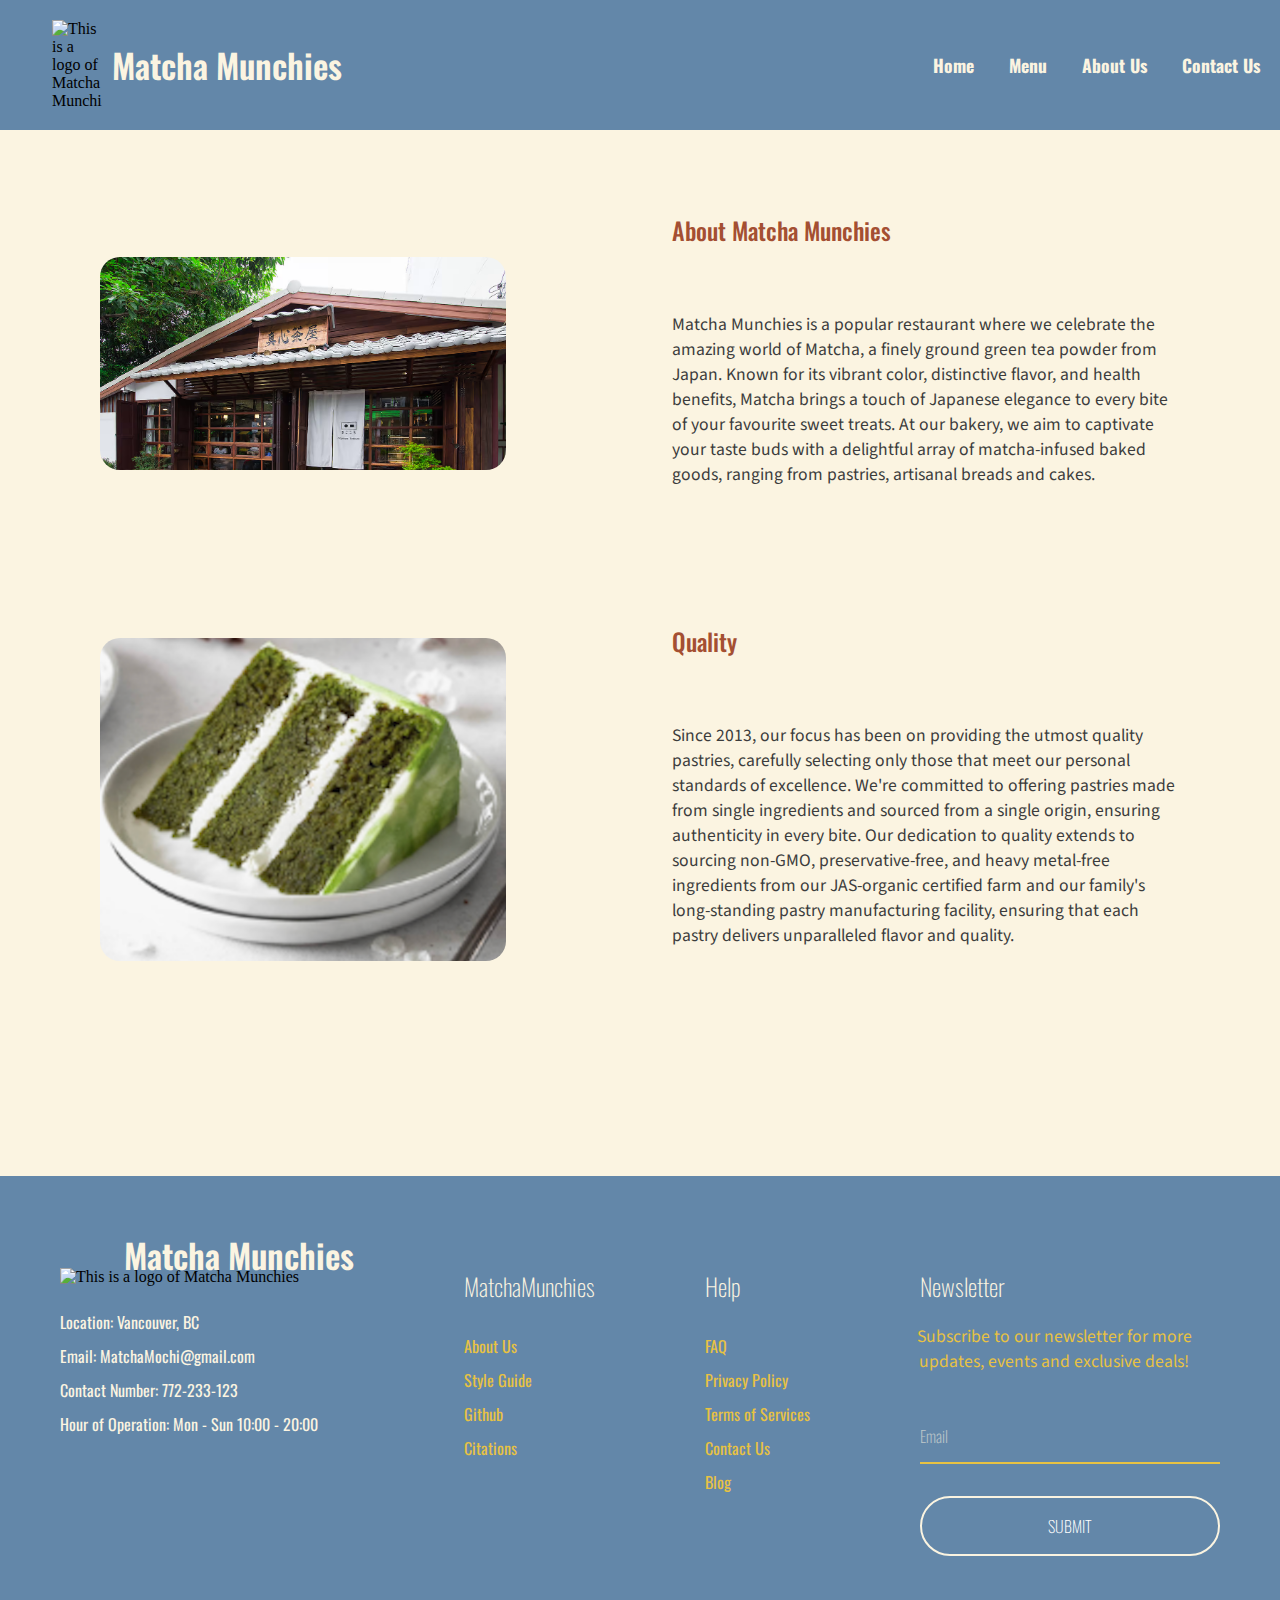
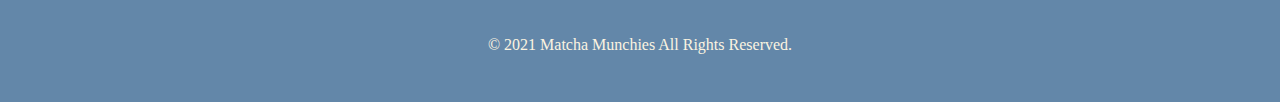
==== commit 0d2c752b: "Improve HTML && CSS" ====
--- a/about-us.html
+++ b/about-us.html
@@ -1,157 +1,141 @@
+<!------------------- HOMEPAGE ------------------->
 <!DOCTYPE html>
-<html lang="en">
+    <html lang="en">
 
-<head>
-  <meta charset="utf-8" />
-  <meta name="viewport" content="width=device-width, initial-scale=1.0">
-  <title>Home</title>
-  <link rel="stylesheet" href="css/main3.css">
-  <link rel="stylesheet" href="css/media.css">
-  <link rel="stylesheet" href="css/homepage.css">
-  <link rel="stylesheet" href="css/menu.css">
-  <link rel="stylesheet" href="css/checkout.css">
-  <link rel="stylesheet" href="https://fonts.googleapis.com/css?family=Oswald">
-  <link rel="stylesheet" href="https://fonts.googleapis.com/css?family=Source%20Sans%20Pro">
-  <link rel="stylesheet" href="https://fonts.googleapis.com/css2?family=Material+Symbols+Outlined:opsz,wght,FILL,GRAD@24,400,0,0">
-  <!-- Hamburger icon from https://fonts.google.com/icons -->
-</head>
+    <head>
+        <meta charset="utf-8"/>
+        <meta name="viewport" content="width=device-width, initial-scale-1.0">
+
+        <!-- CSS -->
+        <link rel="stylesheet" href="css/main.css">
+        <link rel="stylesheet" href="css/about-us.css">
+
+        <!-- Fonts -->
+        <link rel="stylesheet" href="https://fonts.googleapis.com/css?family=Oswald">
+        <link rel="stylesheet" href="https://fonts.googleapis.com/css?family=Source%20Sans%20Pro">
+
+        <!-- Hamburger Icon Link -->
+        <link rel="stylesheet" href="https://fonts.googleapis.com/css2?family=Material+Symbols+Outlined:opsz,wght,FILL,GRAD@24,400,0,0">
+
+        <title>About-Us</title>
+        
+    </head>
+
+    <body>
+        <!------- HEADER ------->
+        <header>
+            <nav class="navbar">
+
+                <img class="logo" src="img/logo.png" alt="This is a logo of Matcha Munchies">
+                <a class="company-name" href="#">Matcha Munchies</a>
+
+                <ul class="nav-links">
+                    <li><span id="close-menu-btn" class="material-symbols-outlined">close</span></li>
+                    <li><a href="index.html">Home</a></li>
+                    <li><a href="menu.html">Menu</a></li>
+                    <li><a href="about-us.html">About Us</a></li>
+                    <li><a href="contact-us.html">Contact Us</a></li>
+                </ul>
+
+                <span id="hamburger-btn" class="material-symbols-outlined">menu</span>
+
+            </nav>
+        </header>
+        <!------- HERO SECTION ------->
 
 
-<body class="about-us-page">
+        <!------- MAIN SECTION ------->
+        <section class="about-main-section">
+            <div class="cafe-information-container">
+                <div class="cafe-information-item">
+                    <img src="img/cafe.png" alt="Cafe Image">
+                </div>
+                <div class="cafe-information-item">
+                    <h3>About Matcha Munchies</h3>
+                        <p>Matcha Munchies is a popular restaurant where we celebrate the amazing world of Matcha, a finely ground green tea powder from Japan. 
+                            Known for its vibrant color, distinctive flavor, and health benefits, Matcha brings a touch of Japanese elegance to every bite of your favourite sweet treats. 
+                            At our bakery, we aim to captivate your taste buds with a delightful array of matcha-infused baked goods, ranging from pastries, artisanal breads and cakes.</p>
+                </div>
+            </div>
+            <div class="cafe-information-container">
+                <div class="cafe-information-item">
+                    <img src="img/cake.png" alt="Matcha Cake Image">
+                </div>
+                <div class="cafe-information-item">
+                    <h3>Quality</h3>
+                        <p>Since 2013, our focus has been on providing the utmost quality pastries, carefully selecting only those that meet our personal standards of excellence. 
+                        We're committed to offering pastries made from single ingredients and sourced from a single origin, ensuring authenticity in every bite.
+                            Our dedication to quality extends to sourcing non-GMO, preservative-free, and heavy metal-free ingredients from our JAS-organic certified farm and our family's long-standing pastry manufacturing facility, ensuring that each pastry delivers unparalleled flavor and quality.</p>
+                </div>
+            </div>  
+        </section>
 
-  <header>   
-    <nav class="navbar">
-      <div class="logo">
-        <a href="#"><img src="image/logo2.png" alt="Logo" class="img-bottom"></a>
-        <a href="#"><img src="image/logo1.png" class="img-top" alt="Logo"></a>
-      </div>
-      <ul class="menu-links">
-          <span id="close-menu-btn" class="material-symbols-outlined">close</span>
-          <li><a href='index.html'>Home</a></li>
-          <li><a href='menu.html'>Menu</a></li>
-          <li><a href='#'>About Us</a></li>
-          <li><a href='contact.html'>Contact Us</a></li>
-      </ul>
-      <span id="hamburger-btn" class="material-symbols-outlined">menu</span>
-    </nav>
-  </header>
-
-  <script>
-    const header = document.querySelector("header");
-    const hamburgerBtn = document.querySelector("#hamburger-btn");
-    const closeMenuBtn = document.querySelector("#close-menu-btn");
-
-    <!-- for mobile -->
-    hamburgerBtn.addEventListener("click", () => header.classList.toggle("show-mobile-menu"));
-
-    closeMenuBtn.addEventListener("click", () => hamburgerBtn.click());
- 
-  </script>
-  
-
-    <!-- Matcha restaurant: https://www.chiangmaicitylife.com/clg/food-drink/coffeeshops-tearooms/magokoro-teahouse-and-matcha-cafe/-->
-    <!-- About Us Hero Image: https://chef.studio/matcha-choux-au-craquelin/-->
+        
 
 
-   <div class="about-hero-content">
-      <img src="image/matcha.png" alt="Matcha background">
-      <h2>About Us</h2>
-    </div>
+        <!-- Javascript for the Hamburger menu -->
+        <script>
+            const header = document.querySelector("header");
+            const hamburgerBtn = document.querySelector("#hamburger-btn");
+            const closeMenuBtn = document.querySelector("#close-menu-btn");
     
-    <section class="about-detail">
-      <div class="about-company">
-        <div class="about-company-detail">
-          <h2 class="about-company-title">About Matcha Munchies</h2>
-            <p class="about-company-description">Matcha Munchies is a popular restaurant where we celebrate the amazing world of Matcha, a finely ground green tea powder from Japan. 
-            Known for its vibrant color, distinctive flavor, and health benefits, Matcha brings a touch of Japanese elegance to every bite of your favourite sweet treats. 
-            At our bakery, we aim to captivate your taste buds with a delightful array of matcha-infused baked goods, ranging from pastries, artisanal breads and cakes.</p>
-        </div>
-        <div class="about-company-image">
-          <picture>
-            <source media="(min-width: 768px)" srcset="image/cafe-x3.png 1x">
-            <source media="(min-width: 500px)" srcset="image/cafe-x4.png 1x">
-            <img srcset="image/cafe-x1.png 1x" alt="Our cafe">
-          </picture>
-        </div>
-      </div>
-    </section>
-
-      <section class="about-quality">
-        <div class="about-quality-image">
-          <picture>
-            <source media="(min-width: 768px)" srcset="image/cake-x1.png 1x">
-            <source media="(min-width: 500px)" srcset="image/cake-x2.png 1x">
-            <img srcset="image/cake-x1.png 1x" alt="Cake">
-          </picture>
-        </div>
-        <div class="about-quality-detail">
-          <h2 class="about-quality-title">Quality</h2>
-            <p class="about-quality-description">Since 2013, our focus has been on providing the utmost quality pastries, carefully selecting only those that meet our personal standards of excellence. 
-            We're committed to offering pastries made from single ingredients and sourced from a single origin, ensuring authenticity in every bite.
-            Our dedication to quality extends to sourcing non-GMO, preservative-free, and heavy metal-free ingredients from our JAS-organic certified farm and our family's long-standing pastry manufacturing facility, ensuring that each pastry delivers unparalleled flavor and quality.</p>
-        </div>
-      </section>
-
-    <footer>
-      <div class="footer-row">
-
-        <div class="footer-contact-information">
-         <div class="logo">
-           <a href="#"><img src="image/logo2.png" alt="Logo"></a>
-           <a href="#"><img src="image/logo1.png" class="img-top" alt="Logo"></a>
-         </div>
-         
-         <ul class="footer-link">
-           <li>Location: Vancouver, BC</li>
-           <li>Email: MatchaMochi@gmail.com</li>
-           <li>Contact Number: 772-233-123</li>
-           <li>Hour of Operation: Mon - Sun 10:00 - 20:00</li>
-         </ul>
-         
-         <img src="image/facebook.svg" alt="Facebook Icon">
-         <img src="image/instagram.svg" alt="Instagram Icon" id="instagram">
-       </div>
- 
-       <div class="footer-col">
-         <h4>MatchaMunchies</h4>
-         <ul class="footer-links">
-           <li><a href="about-us.html">About Us</a></li>
-           <li><a href="style-guide.html">Style Guide</a></li>
-           <li><a href="https://github.com/Frentzen100/P02---Style-Guide">Github</a></li>
-           <li><a href="citation.html">Citations</a></li>
-         </ul>
-       </div>
- 
-       <div class="footer-col">
-         <h4>Help</h4>
-         <ul class="footer-links">
-           <li><a href="#">FAQ</a></li>
-           <li><a href="#">Privacy Policy</a></li>
-           <li><a href="#">Terms of Services</a></li>
-           <li><a href="contact.html">Contact Us</a></li>
-           <li><a href="#">Blog</a></li>
-         </ul>
-       </div>
- 
-       <div class="footer-col">
-         <h4>Newsletter</h4>
-           <p>Subscribe to our newsletter for more updates, events and exclusive deals! </p>
-         <div class="form-group">
-             <input type="text" required />
-             <label>Email</label>
-             <input type = "submit" value ="Submit" onclick="goToTop()" >
-         </div>
-       </div>
-     </div>
-     <span class="copyright">&copy;  2021 Matcha Munchies All Rights Reserved. </span>
-    </footer>
+            // Toggle mobile menu on hamburger button click
+            hamburgerBtn.addEventListener("click", () => header.classList.toggle("show-mobile-menu"));
+    
+            // Close mobile menu on close button click
+            closeMenuBtn.addEventListener("click", () => hamburgerBtn.click());
+        </script>
 
 
-   
-  
+        <!--<section class="footer">-->
+        <footer>
+            <div class="footer-row">
+                <div class="footer-col">
+                    <div class="company-info">
+                        <img class="logo" src="img/logo.png" alt="This is a logo of Matcha Munchies">
+                        <a class="company-name" href="#">Matcha Munchies</a>
+                    </div>
 
-  
- 
-</body>
+                    <ul class="footer-links">
+                        <li>Location: Vancouver, BC</li>
+                        <li>Email: MatchaMochi@gmail.com</li>
+                        <li>Contact Number: 772-233-123</li>
+                        <li>Hour of Operation: Mon - Sun 10:00 - 20:00</li>
+                    </ul>
+                </div>
 
+                <div class="footer-col">
+                    <h4>MatchaMunchies</h4>
+                    <ul class="footer-links">
+                        <li><a href="about-us.html">About Us</a></li>
+                        <li><a href="style-guide.html">Style Guide</a></li>
+                        <li><a href="https://github.com/Frentzen100/P02---Style-Guide">Github</a></li>
+                        <li><a href="citation.html">Citations</a></li>
+                    </ul>
+                </div>
+
+                <div class="footer-col">
+                    <h4>Help</h4>
+                    <ul class="footer-links">
+                        <li><a href="#">FAQ</a></li>
+                        <li><a href="#">Privacy Policy</a></li>
+                        <li><a href="#">Terms of Services</a></li>
+                        <li><a href="contact.html">Contact Us</a></li>
+                        <li><a href="#">Blog</a></li>
+                    </ul>
+                </div>
+
+                <div class="footer-col">
+                    <h4>Newsletter</h4>
+                        <p>Subscribe to our newsletter for more updates, events and exclusive deals! </p>
+                    <div class="form-group">
+                        <input type="text" required />
+                        <label>Email</label>
+                        <input type = "submit" value ="Submit" onclick="goToTop()" >
+                    </div>
+                </div>
+            </div>
+            <span class="copyright">&copy;  2021 Matcha Munchies All Rights Reserved. </span>
+        </footer>
+    </body>
 </html>
--- a/css/main.css
+++ b/css/main.css
@@ -0,0 +1,1198 @@
+/* 
+STYLE GUIDE STYLING CSS
+ */
+
+/*----------------- Default styling for ALL sections -----------------*/
+:root{
+    --moody-indigo: #6387A9;
+    --candlelight-ivory: #FBF4E1;
+    --chestnut: #A44F32;
+    --maize: #E8C242;
+    --harvest-gold: #E39600;
+    --sunny-yellow: #f7d154;
+    --spanish-grey: #9E9E9E;
+    --grey: #636363;
+    --light-grey: #DDDDDD;
+    --dark-grey: #3C3C3C;
+    --white: #FFFFFF;
+    --maximum-green: #627C39;
+}
+
+* {
+    margin: 0;
+    padding: 0;
+    box-sizing: border-box;
+    /* outline: #A44F32 solid 2px; */
+}
+
+html {
+    scroll-behavior: smooth;
+}
+
+body {
+    background-color: var(--moody-indigo);
+}
+
+h1 {
+    font-family: Oswald, sans-serif;
+    font-weight: 900;
+    font-size: 4rem;
+    color: var(--candlelight-ivory);
+}
+
+h2 {
+    font-family: Oswald, sans-serif;
+    font-weight: 600;
+    font-size: 2rem;
+    color: var(--moody-indigo);
+}
+
+
+h3 {
+    font-family: Oswald, sans-serif;
+    font-weight: 500;
+    font-size: 1.5rem;
+    color: var(--chestnut);
+}
+  
+h4 {
+    font-family: Oswald, sans-serif;
+    font-weight: 200;
+    font-size: 1.3rem;
+    color: var(--grey);
+}
+  
+p {
+    font-family: Source Sans Pro, sans-serif;
+    color: var(--dark-grey);
+    font-size: 1.1rem;
+}
+
+code {
+    background-color: var(--light-grey);
+    padding: 0.6rem;
+    display: block;
+    color: var(--dark-grey);
+    max-width: 100%;
+}
+
+li{
+    font-family: Oswald, sans-serif;
+}
+
+/*----------------- Header styling -----------------*/
+header {
+    position: fixed;
+    top: 0;
+    left: 0;
+    width: 100%;
+    padding: 20px;
+    background-color: var(--moody-indigo);
+    z-index: 1000;
+}
+
+/* Navigation bar styling */
+.navbar {
+    display: flex;
+    align-items: center;
+    justify-content: space-between;
+    max-width: 1300px;
+    gap: 10px;
+}
+
+.navbar .nav-links {
+    display: flex;
+    list-style: none;
+    gap: 35px;
+}
+  
+.navbar a {
+    color: var(--candlelight-ivory);
+    text-decoration: none;
+    transition: 0.2s ease;
+    font-family: Oswald, sans-serif;
+    font-weight: 700;
+    font-size: 1.1rem;
+}
+
+.navbar a:hover {
+    color: var(--chestnut);
+}
+
+.navbar .logo {
+    max-width: 100%;
+    width: 4%;
+    height: auto;
+    margin-left: 2rem;
+}
+
+.navbar .company-name {
+    color: var(--candlelight-ivory);
+    margin-right: auto;
+    font-weight: 600;
+    font-family: Oswald, sans-serif;
+    font-size: 2.1rem;
+    text-decoration: none;
+}
+
+/* Hamburger Button Styling */
+#close-menu-btn {
+    position: absolute;
+    right: 20px;
+    top: 20px;
+    cursor: pointer;
+    display: none;
+}
+  
+#hamburger-btn {
+    color: var(--candlelight-ivory);
+    cursor: pointer;
+    display: none;
+}
+
+/*----------------- Hero Section styling -----------------*/
+.hero-section {
+    height: 50vh;
+    background-color: var(--moody-indigo);
+    background-position: center;
+    background-size: cover;
+    display: flex;
+    align-items: center;
+    padding: 0 20px;
+    margin-bottom: 2rem;
+}
+
+.hero-section .content {
+    max-width: 1200px;
+    margin: 0 auto;
+    width: 100%;
+    color: var(--candlelight-ivory);
+    margin-top: 7rem;
+    text-align: center;
+}
+
+.hero-section .content h1 {
+    line-height: 80px;
+}
+
+
+.hero-section .content p {
+    font-weight: 300;
+    margin-top: 40px;
+    font-size: 1.2rem;
+    color: var(--candlelight-ivory)
+}
+
+/*----------------- Sections Styling -----------------*/
+.main-sections {
+    margin-bottom: 2rem;
+    padding: 4rem;
+    padding-bottom: 2rem;
+    padding-top: 3rem;
+    max-width: 1400px;
+    margin: 0 auto;
+    width: 100%;
+    background-color: var(--candlelight-ivory);
+    border-radius: 2rem;
+    margin-top: 3rem;
+    margin-left: auto;
+}
+
+.main-sections h3,
+.main-sections h4,
+.main-sections p {
+    margin-bottom: 1rem;
+}
+
+.element {
+    padding-bottom: 3rem;
+    padding-top: 3rem;
+    border-top-width: 0.15rem;
+    border-top-style: solid;
+    border-top-color:var(--spanish-grey);
+}
+
+/*----------------- Interactive Elements -----------------*/
+/* In-text Link Styling */
+.in-text-link {
+    font-weight: 700;
+    color: var(--chestnut);
+    text-decoration: none;
+    transition: color 0.3s ease;
+}
+  
+.in-text-link:hover {
+    color: #a44e32b3;
+    text-decoration: underline;
+}
+
+/* Navigation Link Styling */
+.button {
+    padding: 10px 40px;
+    font-family: Oswald;
+    font-size: 1rem;
+    text-align: center;
+    text-decoration: none;
+    cursor: pointer;
+    outline: none;
+    color: var(--white);
+    background-color: var(--maize);
+    color: var(--chestnut);
+    border: none;
+    border-radius: 60px;
+    box-shadow: 0 5px var(--harvest-gold);
+    transition: background-color 0.3s ease;
+}
+  
+.button:hover {
+    background-color: var(--sunny-yellow);
+}
+  
+.button:active {
+    background-color: var(--sunny-yellow);
+    box-shadow: 0 5px var(--harvest-gold);
+    transform: translateY(4px);
+}
+
+/* Submit and Reset Buttons Styling */
+.buttons-group { /* this is for demo, not in the actual website */
+    background: var(--moody-indigo);
+    padding: 2rem;
+    width: 40%;
+    text-align: center;
+}
+
+.button-link {
+    text-decoration: none;
+}
+
+input[type="reset"],
+input[type="submit"] {
+    font-family: Oswald, sans-serif;
+    font-weight: 100;
+    font-size: 1rem;
+    border: var(--candlelight-ivory) solid 2px;
+    border-radius: 2rem;
+    background-color: transparent; 
+    color: var(--candlelight-ivory);
+    padding: 5px 35px;
+    position: relative;
+    text-decoration: none;
+    cursor: pointer;
+    transition: background-color 0.3s ease;
+    transition: color 0.3s ease;
+}
+  
+input[type="reset"]:hover,
+input[type="submit"]:hover {
+    background-color: rgba(250, 244, 227, 0.5);
+    color: var(--chestnut)
+}
+  
+/* Text Input + Label Styling */
+.form-group {
+    position: relative;
+    padding: 20px 0;
+    width: 300px;
+    max-width: 100%;
+}
+    
+.form-group input {
+    border: none;
+    border-bottom: 2px solid var(--chestnut);
+    background-color: var(--candlelight-ivory);
+    color: var(--dark-grey);
+    display: block;
+    font-size: 16px;
+    padding: 10px 10px;
+    width: 100%;
+}
+    
+.form-group label {
+    color: #A44F32;
+    opacity: 0.6;
+    font-family: Oswald;
+    font-size: 1.1rem;
+    font-weight: 100;
+    position: absolute;
+    top: 0;
+    left: 0;
+    pointer-events: none;
+    transform: translateY(30px);
+}
+    
+.form-group input:valid,
+.form-group input:focus {
+    outline: none;
+}
+    
+.form-group input:valid + label,
+.form-group input:focus + label {
+    color: #A44F32;
+    opacity: 1;
+    font-size: 1rem;
+    transform: translateY(0);
+}
+    
+.form-group label {
+    transition: all 0.2s ease-in-out;
+}
+
+/* Radio Buttons */
+.radio-group ul {
+    list-style: none;
+    margin: 0;
+    padding: 0;
+}
+  
+.radio-group li {
+    margin: 0.5em 0;  
+}
+  
+.radio-group input[type="radio"] {
+    border: 0 !important;
+    clip: rect(1px, 1px, 1px, 1px);
+    height: 1px !important;
+    overflow: hidden;
+    padding: 0 !important;
+    position: absolute !important;
+    width: 1px !important;
+}
+  
+.radio-group label {
+    color: var(--dark-grey);
+    font-family: Oswald;
+    display: inline-flex;
+    align-items: center;
+}
+  
+.radio-group label::before {
+    content: '';
+    display: block;
+    height: 1.25em;
+    width: 1.25em;
+    border: solid 1px var(--spanish-grey);
+    border-radius: 50%;
+    margin-right: 0.5em;
+    transition: border ease-in 150ms, box-shadow ease-in 150ms;
+}
+  
+.radio-group input[type="radio"]:checked + label,
+.radio-group input[type="radio"]:focus + label {
+    color: var(--chestnut);
+}
+  
+.radio-group input[type="radio"]:checked + label::before {
+    background: radial-gradient(0.75em circle at center, currentColor 50%, transparent 55%);
+    box-shadow: 0 0 1em 0 val(--chestnut);
+    border-color: currentColor;
+}
+  
+.radio-group input[type="radio"]:focus + label::before {
+    box-shadow: 0 0 1em 0 #a44e32a1;
+    border-color: currentColor;
+}
+  
+/* Image as a Link Styling */
+.image-nav {
+    transition: opacity 0.3s ease-in-out;
+}
+  
+.image-nav:hover {
+    opacity: 0.5;
+}
+
+
+/*----------------- Text Elements -----------------*/
+/* Text Styling */
+ #text_elements h1 {
+    text-shadow: 2px 2px 4px rgba(0, 0, 0, 0.5);
+}
+
+/* Number Lists Styling */
+.number-list::before{
+    content: counter(li) ".";
+    color: var(--dark-grey);
+    font-family: Oswald;
+    margin-left: auto;
+    display: inline-block;
+    width: 32px;
+    font-size: 1.3rem;
+}
+  
+.number-list{
+    counter-increment: li;
+    margin-bottom: 16px;
+    font-family: Oswald, sans-serif;
+    color: var(--dark-grey);
+    list-style-type: none;
+    font-size: 1.3rem;
+}
+
+#combined_elements .navbar {
+    background-color: var(--moody-indigo);
+    padding: 2rem;
+}
+
+/*----------------- Combined Elements -----------------*/
+/* Product Listing Styling */
+.product-listing { /* this is just for testing demo, it will not be on the website */
+    display: flex;
+    flex-direction: row;
+    justify-content: space-around;
+    flex-wrap: wrap;
+    background-color: var(--moody-indigo);
+    padding: 2% 3%;
+}
+
+.product-card {
+    display: flex;
+    flex-direction: column;
+    border: var(--candlelight-ivory) solid 2px;
+    border-radius: 30px;
+    width: 22%; 
+    max-width: 22%;
+    padding: 3% 3%;
+    margin: 1% 1%; 
+    text-align: center;
+    align-items: center;
+    justify-content: center;
+}
+
+.product-img {
+    max-width: 100%;
+    display: block;
+    align-items: center;
+    transition: opacity 0.3s ease-in-out;
+}
+
+.product-img:hover {
+    opacity: 0.5;
+}
+
+.product-card h2 {
+    font-size: 1.5rem; 
+    color: var(--candlelight-ivory);
+    margin-top: 2rem; 
+}
+
+.product-card h3 {
+    font-size: 1.2rem; 
+    font-weight: 100;
+    color: var(--candlelight-ivory);
+    margin-top: 1rem;
+    margin-bottom: 4rem;
+}
+  
+.product-description {
+    max-width: 100%;
+}
+
+.quantity-wrapper {
+    display: flex;
+    align-items: center;
+    justify-content: center;
+    padding: 2px;
+    border: var(--candlelight-ivory) solid 2px;
+    border-radius: 2rem;
+    width: 50%;
+    margin: auto;
+    margin-bottom: 1rem;
+}
+
+.quantity-wrapper .num {
+    width: 20px;
+    height: 20px;
+    background-color: none;
+    color: var(--candlelight-ivory);
+    font-family: Oswald, sans-serif;
+    font-weight: 100;
+    font-size: 1rem;
+    font-weight: bold;
+    display: flex;
+    align-items: center;
+    justify-content: center;
+    cursor: pointer;
+    user-select: none;
+    border-radius: 5px;
+}
+
+.quantity-wrapper .minus,
+.quantity-wrapper .plus {
+    width: 20px;
+    height: 20px;
+    color: var(--candlelight-ivory);
+    font-family: Oswald, sans-serif;
+    font-weight: 100;
+    font-size: 1.2rem;
+    font-weight: bold;
+    display: flex;
+    align-items: center;
+    justify-content: center;
+    cursor: pointer;
+    user-select: none;
+    border-radius: 5px;
+    transition: color 0.3s ease;
+}
+
+.quantity-wrapper .minus:hover,
+.quantity-wrapper .plus:hover {
+    color: var(--chestnut);
+}
+
+.product-card .button-link input[type="submit"] {
+    padding: 10px 40px; 
+    font-size: 1.2rem; 
+    width: 100%;
+}
+
+/* Payment Form Styling */
+.form-group {
+    display: flex;
+    flex-direction: column;
+}
+
+label[for="card-number"]{
+    transform: translateY(100px);
+}
+  
+label[for="expiry-date"]{
+    transform: translateY(170px);
+}
+  
+label[for="cvv"]{
+    transform: translateY(245px);
+}
+  
+.form-group input:valid + label[for="card-number"], .form-group input:focus + label[for="card-number"] {
+    margin-top: 4.5rem;
+}
+  
+.form-group input:valid + label[for="expiry-date"], .form-group input:focus + label[for="expiry-date"] {
+    margin-top: 9rem;
+}
+  
+.form-group input:valid + label[for="cvv"], .form-group input:focus + label[for="cvv"] {
+    margin-top: 13.5rem;
+}
+
+.spacing{
+    margin-bottom: 2rem;
+    transform: translateY(32px);
+}
+
+.payment-group .button {
+    margin-top: 3rem;
+    margin-left: 10rem;
+}
+
+.payment-form button{
+    float: right;
+    margin-right: 2rem;
+}
+
+/* Checkout Cart Styling */
+.cart{
+    width: 80%;
+    margin: 0 auto;
+    margin-top: 5rem;
+  }
+  
+  table{
+    width: 100%;
+  }
+  
+  th:first-child,
+  td:first-child {
+    width: 70%;
+  }
+  
+  th.totals, td.totals, th.quantitys, td.quantitys {
+    width: 15%; 
+  }
+  
+  
+  th.totals, td.totals{
+    text-align: right;
+  }
+  
+  th.quantitys, td.quantity, th.products{
+    text-align: left;
+  }
+
+  .cart-main-section{
+    background-color: var(--moody-indigo);
+  }
+
+  .cart-title{
+    margin-bottom: 2rem;
+  }
+  
+  .checkout-navbar{
+    border: solid 1px var(--granite-gray);
+  }
+  
+  .cart img:hover{
+    opacity: 0.5;
+  }
+  
+  
+  .cart-image-nav{
+    width: 150px;
+    height: 150px;
+  }
+  
+  .checkout-item{
+    display: flex;
+    position: relative;
+    padding-bottom: 30px;
+    padding-top: 30px;
+    border-color: var(--granite-gray);
+    border-width: 0.1rem;
+  }
+  
+  .checkout-item-text{
+    margin-left: 60px;
+    margin-top: 20px;
+  }
+  
+  .checkout-item-description{
+    font-size: 2rem;
+     width: 14rem;
+  }
+  
+  .checkout-item-price, .checkout-item-quantity, .checkout-item-total{
+    font-weight: 100;
+  }
+  
+  .checkout-item-price, .checkout-item-quantity, .checkout-item-description{
+    margin-top: 20px;
+  }
+  
+  .checkout-item-total{
+    text-align: right;
+    width: 97%;
+    margin-left: 20px;
+    margin-top:  60px;
+    position: absolute;
+  }
+  
+  .checkout-total {
+    text-align: right;
+    font-size: 2rem;
+    padding-top: 1.75rem;
+    padding-bottom: 1.75rem;
+  }
+  
+  .checkout-button{
+     float: right;
+     width: 300px;
+     padding: 1em 1em;
+  }
+  
+  .vertical-line{
+    width: 1px;
+    margin-left: 5rem;
+    background-color: var(--gray);
+    margin-top: 1rem;
+  }
+  
+  
+  .checkout-footer{
+    margin-top: 6rem;
+  } 
+  
+  table {
+    border-collapse: collapse;
+  }
+  
+  tr {
+    border-bottom: 3px solid var(--white);
+  }
+  
+  th{
+    padding-bottom: 1rem;
+    color: var(--white);
+  }
+  
+  .totals h3, .checkout-total{
+    color: var(--white);
+  }
+
+  .cart-main-section button{
+    float: right;
+  }
+  
+  .cart-main-section{
+    padding-bottom: 5rem;
+  }
+  
+  .checkout-item-description, .checkout-item-price {
+    color: var(--white);
+  }
+  
+/* News + Updates Styling */
+
+/* User Feedback Form Styling */
+/* Source for feedback form: https://www.w3schools.com/howto/howto_css_contact_form.asp */
+.feedback_container [type=text], select, textarea{
+    width: 100%;
+    font-family: Source Sans Pro, sans-serif;
+    padding: 12px;
+    border: 1px solid var(--moody-indigo);
+    color: var(--dark-grey);
+    background-color: var(--candlelight-ivory);
+    border-radius: 4px;
+    box-sizing: border-box;
+    resize: vertical;
+    transition: background-color 0.3s ease;
+}
+
+.feedback_container [type=text]:hover,
+select:hover,
+textarea:hover {
+    background-color: rgb(106, 135, 166, 0.4);
+}
+  
+.feedback_container label {
+    font-family: Oswald, sans-serif;
+    font-size: 1.2rem;
+    color: var(--moody-indigo);
+    padding: 12px 12px 12px 0;
+    display: inline-block;
+}
+  
+.feedback_container {
+    border-radius: 5px;
+    background-color: var(--candlelight-ivory);
+    padding: 20px;
+}
+  
+.col-25 {
+    float: left;
+    width: 20%;
+    margin-top: 3px;
+}
+  
+.col-75 {
+    float: left;
+    width: 80%;
+    margin-top: 6px;
+}
+  
+.row:after {
+    content: "";
+    display: table;
+    clear: both;
+}
+
+.row button{
+    margin-top: 2rem;
+    float: right;
+}
+  
+/*---------------- Footer Styling ------------------*/
+footer .footer-row {
+    display: flex;
+    flex-wrap: wrap;
+    justify-content: space-between;
+    gap: 3.5rem;
+    padding: 60px;
+}
+
+.footer-row .footer-col h4 {
+    color: var(--candlelight-ivory);
+    font-size: 1.5rem;
+}
+
+.footer-col{
+  padding-top: 2rem;
+  display: flex;
+  flex-direction: column;
+}
+
+.footer-col .footer-links { 
+    margin-top: 30px;
+    color: var(--candlelight-ivory);
+}
+
+.footer-col .footer-links li, .footer-contact-information li{
+    list-style: none;
+    margin-bottom: 10px;
+}
+
+.footer-contact-information li{
+  color: var(--candlelight-ivory);
+}
+
+.footer-col .footer-links li a {
+    text-decoration: none;
+    color: var(--maize);
+    transition: color 0.3s ease;
+}
+
+.footer-col .footer-links li a:hover {
+  color: var(--chestnut);
+}
+
+.footer-col p {
+  margin: 20px 0;
+  margin-left: -1rem;
+  color: var(--maize);
+  max-width: 300px;
+}
+
+.footer .form-group {
+    position: relative;
+    padding: 20px 0;
+    width: 300px;
+    max-width: 100%;
+}
+    
+footer .form-group input[type="text"] {
+    border: none;
+    border-bottom: 2px solid var(--maize);
+    background-color: var(--moody-indigo);
+    color: #333;
+    display: block;
+    font-size: 16px;
+    padding: 10px 0;
+    padding-top: 20px;
+    width: 100%;
+}
+
+footer .form-group label {
+    color: var(--candlelight-ivory);
+    opacity: 0.6;
+    font-family: Oswald;
+    font-size: 1rem;
+    font-weight: 100;
+    position: absolute;
+    top: 0;
+    left: 0;
+    pointer-events: none;
+    transform: translateY(30px);
+}
+    
+footer .form-group input:valid,
+    .form-group input:focus {
+    outline: none;
+}
+    
+footer .form-group input:valid + label, 
+footer .form-group input:focus + label {
+    color: var(--candlelight-ivory);
+    opacity: 1;
+    font-size: 1.5rem;
+    transform: translateY(0);
+}
+    
+footer .form-group label {
+    transition: all 0.2s ease-in-out;
+}
+
+footer input[type="submit"] {
+    font-family: Oswald;
+    font-size: 1rem;
+    background-color: var(--moody-indigo);
+    border: solid 2px var(--candlelight-ivory);
+    /*box-shadow: 1px 4px 0 #3A4A21;*/
+    border-radius: 4rem;
+    color: white;
+    padding: 1em 1em;
+    position: relative;
+    text-decoration: none;
+    text-transform: uppercase;
+    /*border: none; */
+    cursor: pointer;
+    margin-top: 2rem;
+  }
+/*
+footer input[type="submit"]:hover {
+    background-color: #4b5f2a;
+}
+*/
+  
+footer input[type="submit"]:active {
+    box-shadow: none;
+    top: 5px;
+}
+
+.copyright{
+  position: absolute;
+  width: 100%;
+  text-align: center;
+  color: var(--candlelight-ivory);
+  padding-bottom: 3rem;
+}
+
+footer .company-name {
+    color: var(--candlelight-ivory);
+    margin-right: auto;
+    font-weight: 600;
+    font-family: Oswald, sans-serif;
+    font-size: 2.1rem;
+    text-decoration: none;
+
+}
+
+footer img {
+    width: 50px;
+    height: auto;
+}
+
+.company-info a{
+    margin-top: -3.5rem;
+    margin-left: 4rem;
+    display: flex;
+}
+
+
+
+*----------------- Brand Components Elements -----------------*/
+/* Fonts Selection Styling */
+.typography td h1 {
+    text-shadow: 2px 2px 4px rgba(0, 0, 0, 0.5);
+}
+
+.typography td {
+    font-family: Source Sans Pro;
+}
+
+.typography td{
+    border-bottom: 0.1rem solid var(--spanish-grey);
+    font-size: 1.25rem;
+    padding: 0.75rem 0.5rem 0.75rem 0.25rem;
+}
+
+/* Color Palette Styling */
+table {
+    border-collapse: collapse;
+  }
+
+  tr {
+    border-bottom: 1px solid var(--spanish-grey);
+  }
+
+  th{
+    padding-bottom: 1rem;
+    opacity: 50%;
+  }
+
+.rect{
+    width: 100%;
+    height: 6rem;
+  }
+
+  .rect1{
+    background-color: var(--moody-indigo);
+  }
+
+  .rect2{
+    background-color: var(--chestnut);
+  }
+
+  .rect3{
+    background-color: var(--dark-grey);
+  }
+
+  .rect4{
+    background-color: var(--xanthous);
+  }
+
+  .rect5{
+    background-color: var(--harvest-gold);
+  }
+
+  .rect6{
+    background-color: var(--candlelight-ivory);
+    border: 0.5px solid var(--dark-grey);
+  }
+
+  .color-palette td,.color-palette th{
+    width: 33%;
+    font-family: Oswald, sans-serif;
+    text-align: center;
+    padding: 1.5rem 2rem;
+    border: 0.1rem solid var(--spanish-grey);
+  }
+
+  .color-palette{
+    border-collapse: collapse;
+  }
+
+  .color-palette th{
+    font-size: 1.2rem;
+  }
+
+  .color-palette td {
+    color: var(--dark-grey);
+
+  }
+
+/* Potential Imagery */
+.product-image{
+    width: 200px;
+    height: 150px;
+    padding-right: 2.3rem;
+}
+
+.logo-background {
+    background-color: var(--moody-indigo);
+    padding: 3rem;
+    width: 25%;
+    text-align: center;
+}
+
+.logo-image {
+    width: 140px;
+    height: 150px;
+}
+
+/* Citations */
+#citations ul li {
+    margin-top: 2rem;
+    font-family: Source Sans Pro, sans-serif;
+    overflow-x: hidden;
+}
+
+
+
+/*----------------- Media Queries -----------------*/
+@media screen and (max-width: 600px) {
+    .col-25, .col-75, input[type=submit] {
+      width: 100%;
+      margin-top: 0;
+    }
+
+    .product-card .button-link input[type="submit"] {
+        font-size: 0.9rem;
+    }
+}
+
+@media (max-width: 992px) {
+    .navbar .logo {
+        width: 7%; 
+    }
+
+    .product-card .button-link input[type="submit"] {
+        font-size: 1.1rem;
+    }
+
+    .product-listing {
+        padding: 5% 5%; 
+    }
+
+    .product-card {
+        width: 45%; 
+        max-width: 45%;
+    }
+}
+
+@media (max-width: 768px) {
+
+    header {
+        padding: 10px;
+    }
+
+    header.show-mobile-menu::before {
+        content: "";
+        position: fixed;
+        left: 0;
+        top: 0;
+        width: 100%;
+        height: 100%;
+        backdrop-filter: blur(5px);
+    }
+
+    .navbar .company-name {
+        font-size: 1.5rem;
+    }
+
+    
+    #hamburger-btn {
+        display: block;
+        color: var(--candlelight-ivory);
+        font-size: 40px;
+    } 
+    
+    #close-menu-btn {
+        display: block;
+        color: var(--chestnut);
+    }
+
+    .navbar .nav-links {
+        position: fixed;
+        top: 0;
+        left: -250px;
+        width: 250px;
+        height: 100vh;
+        background: var(--candlelight-ivory);
+        flex-direction: column;
+        padding: 70px 40px 0;
+        transition: left 0.2s ease;
+    }
+
+    header.show-mobile-menu .navbar .nav-links {
+        left: 0;
+    }
+
+    .navbar a {
+        color: var(--chestnut);
+    }
+
+    .navbar .logo {
+        width: 7%; 
+    }
+
+    .hero-section .content {
+        text-align: center;
+    }
+
+    .hero-section .content :is(h1, p) {
+        max-width: 100%;
+    }
+
+    .hero-section .content h1 {
+        font-size: 2.9rem;
+        line-height: 60px;
+    }
+    
+    .hero-section .content button {
+        padding: 9px 18px;
+    }
+
+    .product-listing {
+        padding: 5% 5%;
+    }
+
+    .product-card {
+        width: 80%;
+        max-width: 80%;
+        margin: 5% 5%;
+    }
+
+    .product-card h2 {
+        font-size: 1.5rem;
+        margin-top: 1.5rem;
+    }
+
+    .product-card h3 {
+        font-size: 1.1rem; 
+        margin-top: 0.8rem; 
+        margin-bottom: 2.5rem; 
+    }
+
+    .quantity-wrapper .num {
+        font-size: 0.9rem;
+    }
+
+    .quantity-wrapper .minus,
+    .quantity-wrapper .plus {
+        font-size: 1rem; 
+    }
+
+    .product-card .button-link input[type="submit"] {
+        font-size: 1rem; 
+    }
+}
--- a/css/about-us.css
+++ b/css/about-us.css
@@ -0,0 +1,112 @@
+.about-main-section {
+    padding: 3rem;
+    padding-bottom: 9rem;
+    padding-top: 9rem;
+    max-width: 100%;
+    margin: 0 auto;
+    background-color: var(--candlelight-ivory);
+    margin-top: 1rem; 
+    margin-left: auto;
+}
+
+.about-main-section h2 {
+    padding-bottom: 3rem;
+}
+
+.about-main-section h2, p {
+    text-align: center;
+    margin-bottom: 2rem;
+    margin-top: 4rem;
+}
+
+.about-hero-section .content button {
+    margin-top: 38px;
+}
+
+.cafe-information-container {
+    display: flex;
+    flex-wrap: wrap;
+    align-items: center;
+    padding: 20px;
+}
+
+.cafe-information-item{
+    flex: 1;
+    max-width: 1000px;
+    align-items: flex-start;
+    margin: 2rem;
+    box-sizing: border-box;
+}
+
+.cafe-information-item h3 {
+    margin-bottom: 2rem;
+}
+
+.cafe-information-item p {
+    text-align: left;
+}
+.cafe-information-container img {
+    width: 80%;
+    height: auto;
+    border-radius: 20px;
+}
+
+@media (max-width: 660px) {
+
+    .about-main-section {
+        padding: 1rem;
+    }
+
+    .cafe-information-container {
+        flex-direction: column;
+        align-items: center;
+    }
+
+    .cafe-information-item {
+        max-width: 100%;
+        text-align: center;
+    }
+}
+
+@media (max-width: 992px) {
+   
+    .about-main-section {
+        padding: 2rem;
+    }
+
+    .cafe-information-container{
+        flex-direction: column;
+        align-items: center;
+    }
+
+    .cafe-information-item {
+        max-width: 100%;
+        text-align: center;
+    }
+
+    .cafe-information-item p {
+        margin-top: 1rem;
+        text-align: center;
+    }
+
+}
+
+
+@media (max-width: 768px) {
+
+    .about-main-section
+    {
+        padding: 2rem; 
+    }
+
+    .cafe-information-container {
+        flex-direction: column;
+        align-items: center;
+    }
+
+    .cafe-information-item {
+        max-width: 100%;
+        text-align: center;
+    }
+
+}
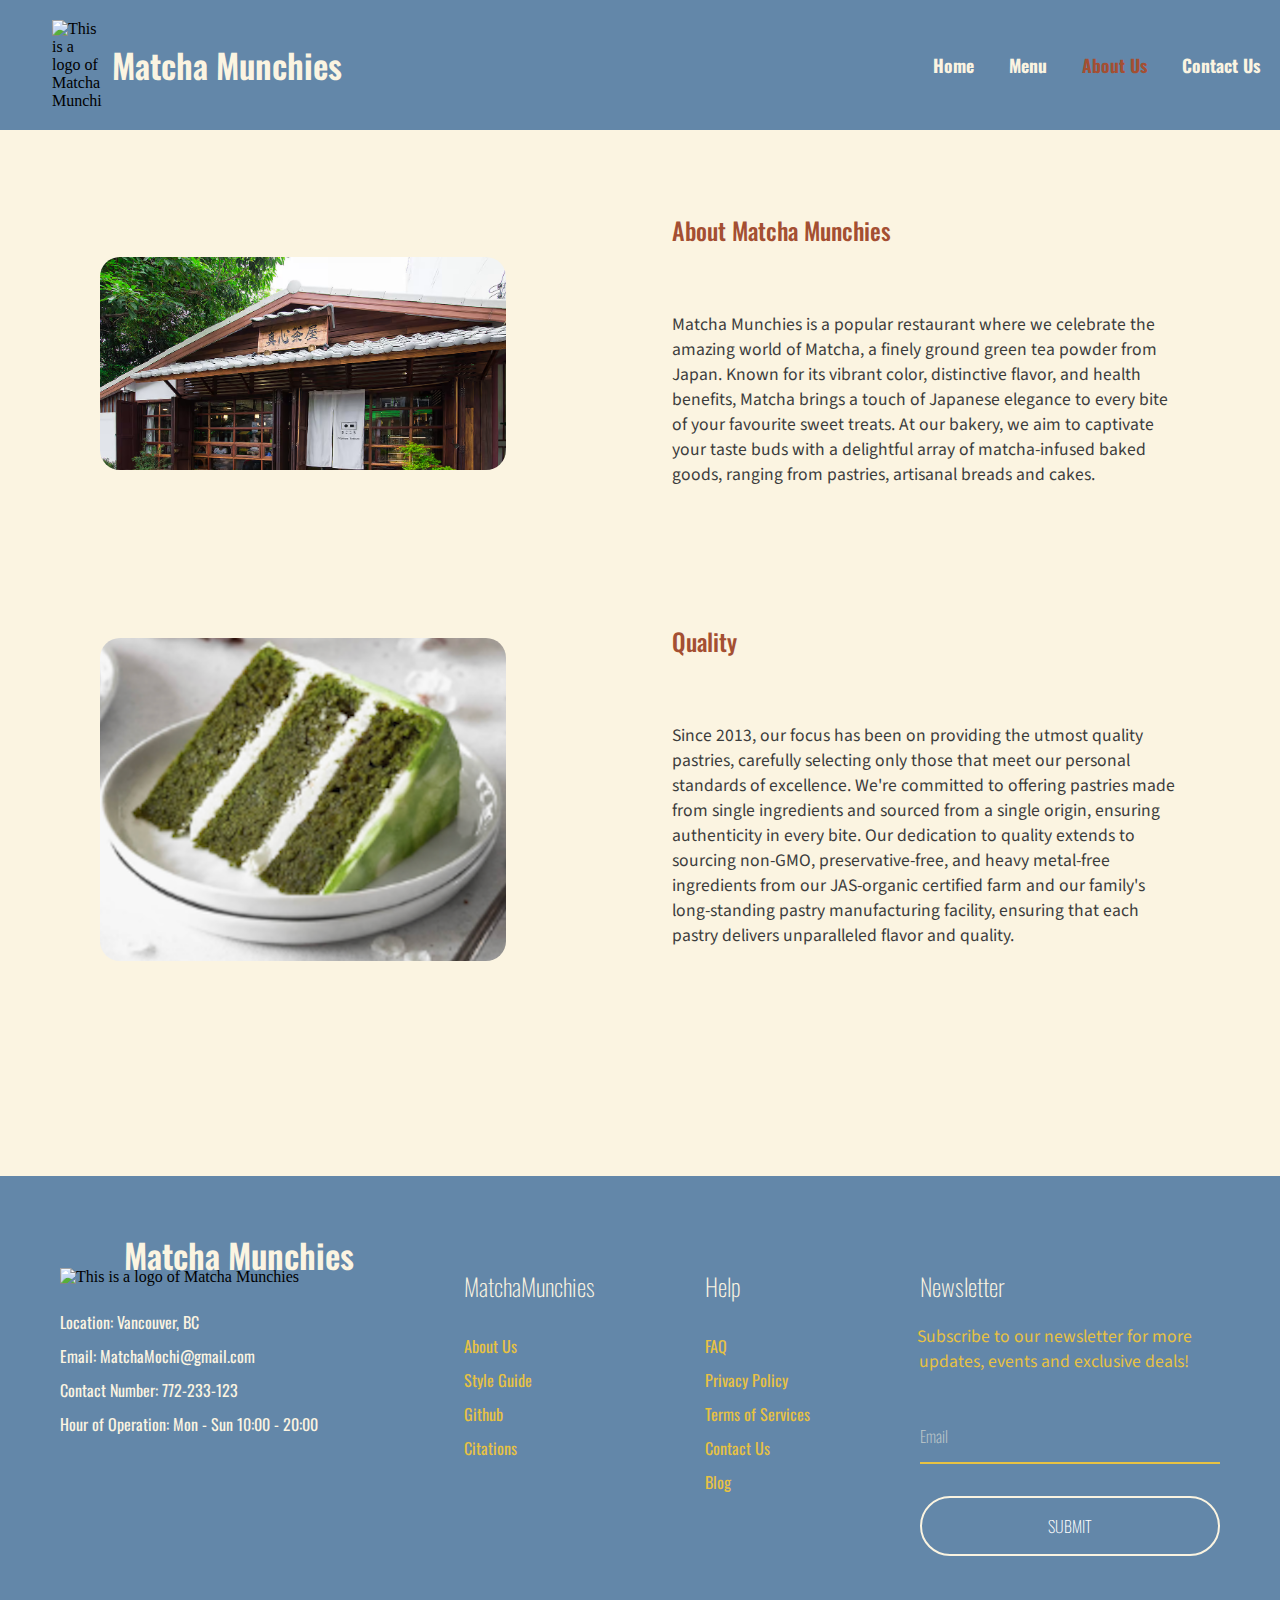
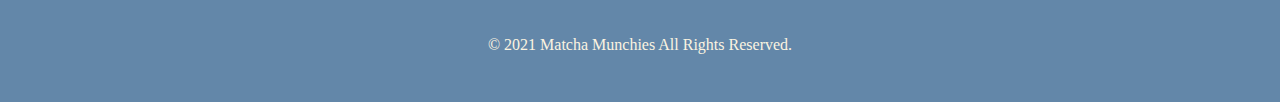
==== commit 9aa3cb00: "Add files via upload" ====
--- a/about-us.html
+++ b/about-us.html
@@ -27,13 +27,13 @@
             <nav class="navbar">
 
                 <img class="logo" src="img/logo.png" alt="This is a logo of Matcha Munchies">
-                <a class="company-name" href="#">Matcha Munchies</a>
+                <a class="company-name" href="index.html">Matcha Munchies</a>
 
                 <ul class="nav-links">
                     <li><span id="close-menu-btn" class="material-symbols-outlined">close</span></li>
                     <li><a href="index.html">Home</a></li>
                     <li><a href="menu.html">Menu</a></li>
-                    <li><a href="about-us.html">About Us</a></li>
+                    <li><a href="about-us.html" id="active">About Us</a></li>
                     <li><a href="contact-us.html">Contact Us</a></li>
                 </ul>
 
--- a/css/main.css
+++ b/css/main.css
@@ -133,6 +133,10 @@
     font-family: Oswald, sans-serif;
     font-size: 2.1rem;
     text-decoration: none;
+}
+
+#active{
+    color: var(--chestnut);
 }
 
 /* Hamburger Button Styling */
@@ -484,9 +488,10 @@
     margin-bottom: 4rem;
 }
   
-.product-description {
-    max-width: 100%;
-}
+/* .product-description {
+    min-width: 100%;
+    transform: translateX(-3rem);
+} */
 
 .quantity-wrapper {
     display: flex;
@@ -1121,7 +1126,7 @@
         color: var(--chestnut);
     }
 
-    .navbar .nav-links {
+    .nav-links {
         position: fixed;
         top: 0;
         left: -250px;
